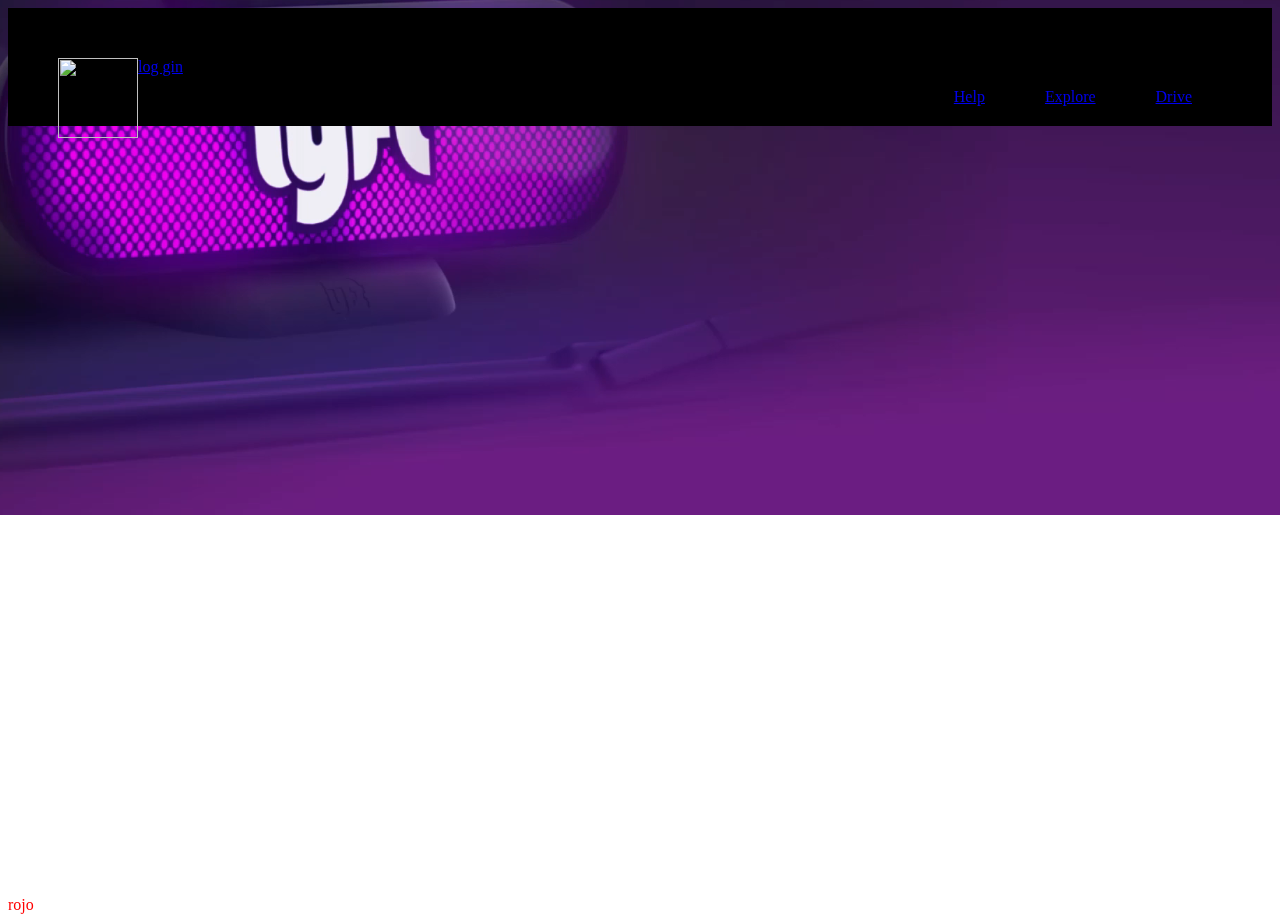
==== index.html @ 1ec9911f "fondo de video listo solo menu  falta mejorar" ====
<!DOCTYPE html>
<html>
<head>
	<title></title>
	<link rel="stylesheet" href="assets/css/main.css">
</head>
<body>
		<header >
		        
                <div  class="caja">
                <img src="Assets/img/logo-white.png"   height="300px" lt="" id="logo-blanco">
					  <a href="Drive" class="opcion" >Drive</a>
					  <a href="Explore" class="opcion">Explore</a>
					  <a href="Help" class="opcion">Help</a>
					  <a href="login">log gin</a>
		         </div>
		</header>
        <!--  <div>
            <img src="assets/img/hero-video.mp4" alt="">
        </div> -->
          <video id="mivideo">
			  <source src="assets/img/hero-video.mp4" type="video/ogg"></source>
		  </video>
		  <div id="gradiente">
		  	<div>rojo</div>
		  </div>


	<!-- <nav>
		
	</nav> -->

	<!-- informacion DEBO PONER -->
	<footer></footer>
</body>
</html>
---- assets/css/main.css ----
#logo-blanco{
     
	float: left;
	width: 80px;
	height: 80px;
	bottom: 30px;
}
.caja{
	background-color: black;
	padding: 50px;
}
.opcion{
  float: right;
  padding: 30px;
}
video { 
 
  width: 1341px; /*importante*/
  height: auto;
  
  height: auto;
 
  position: relative;    
  top: 50;
  left: 50%;
  transform: translateX(-50%) translateY(-50%); 
  background-size: cover;
  z-index: -100; 
}
div #gradiente {
	background-color: red;
}
div{
	color: red;
}
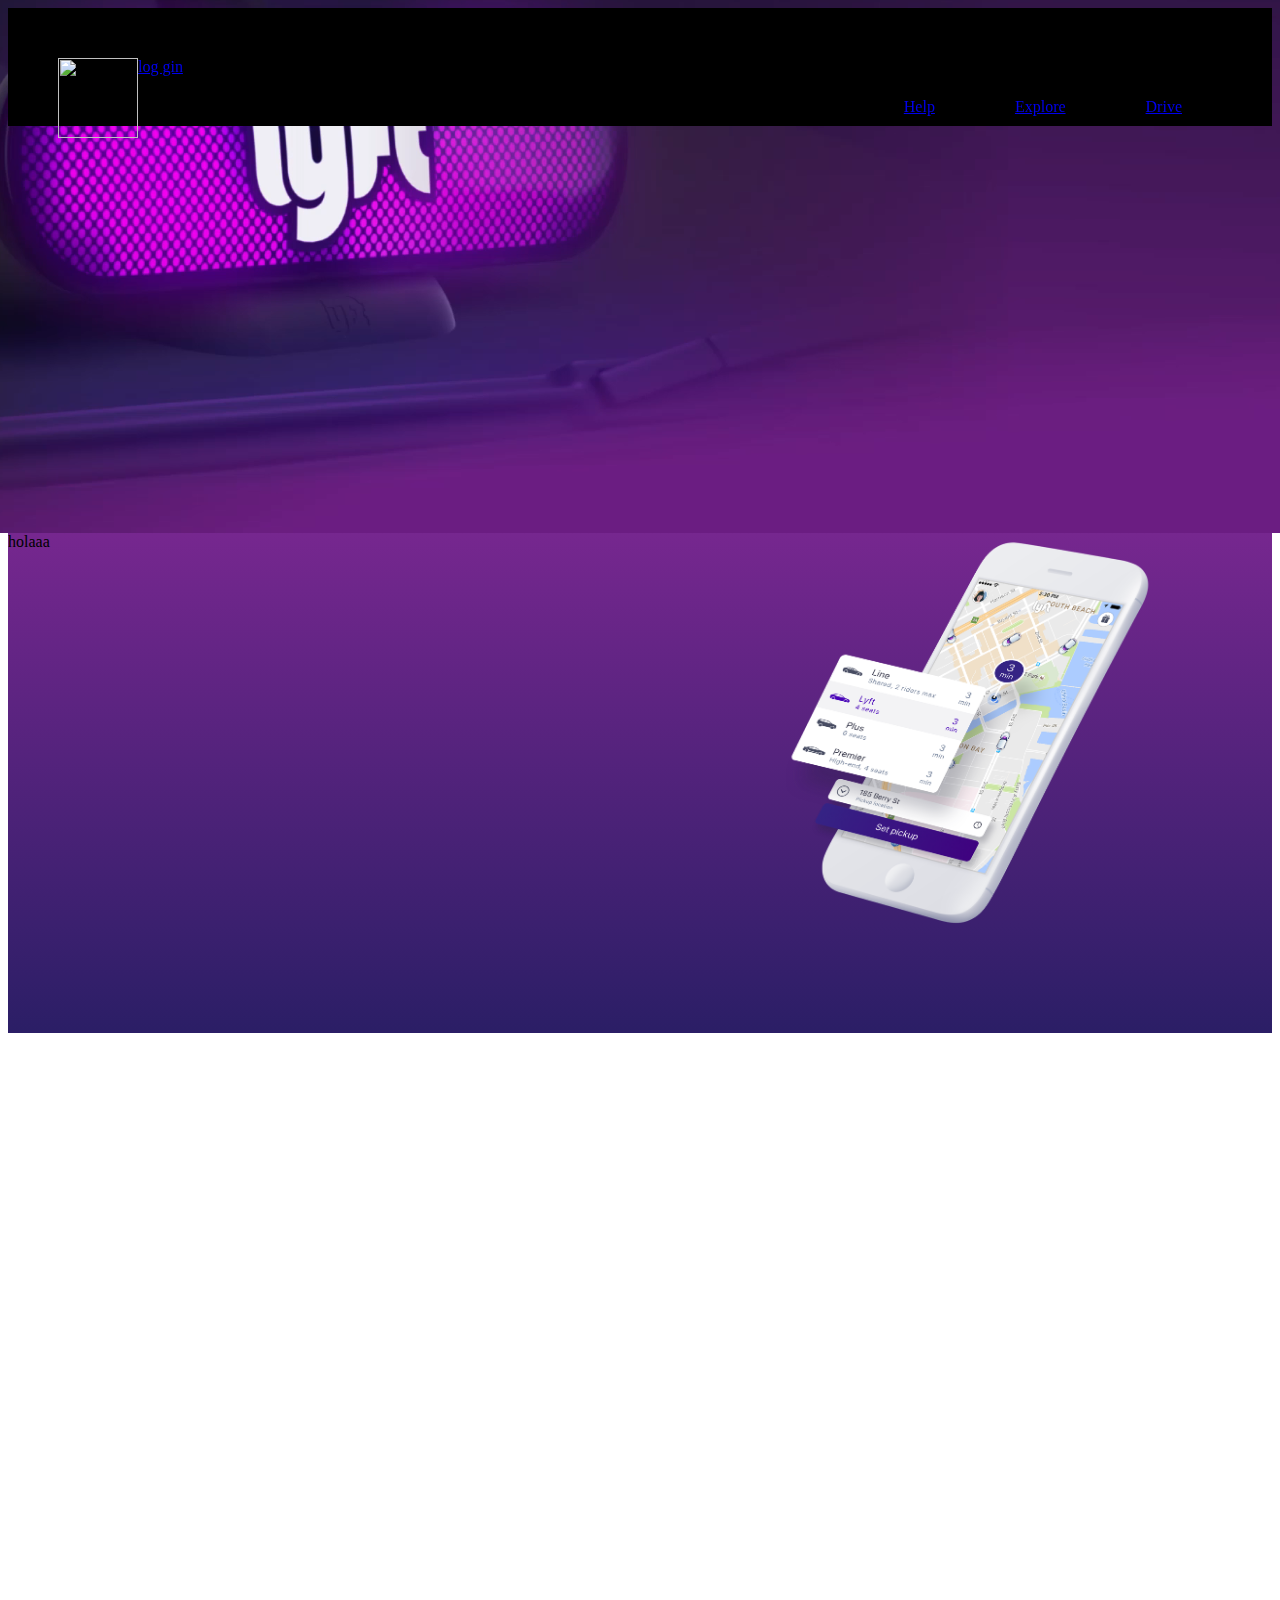
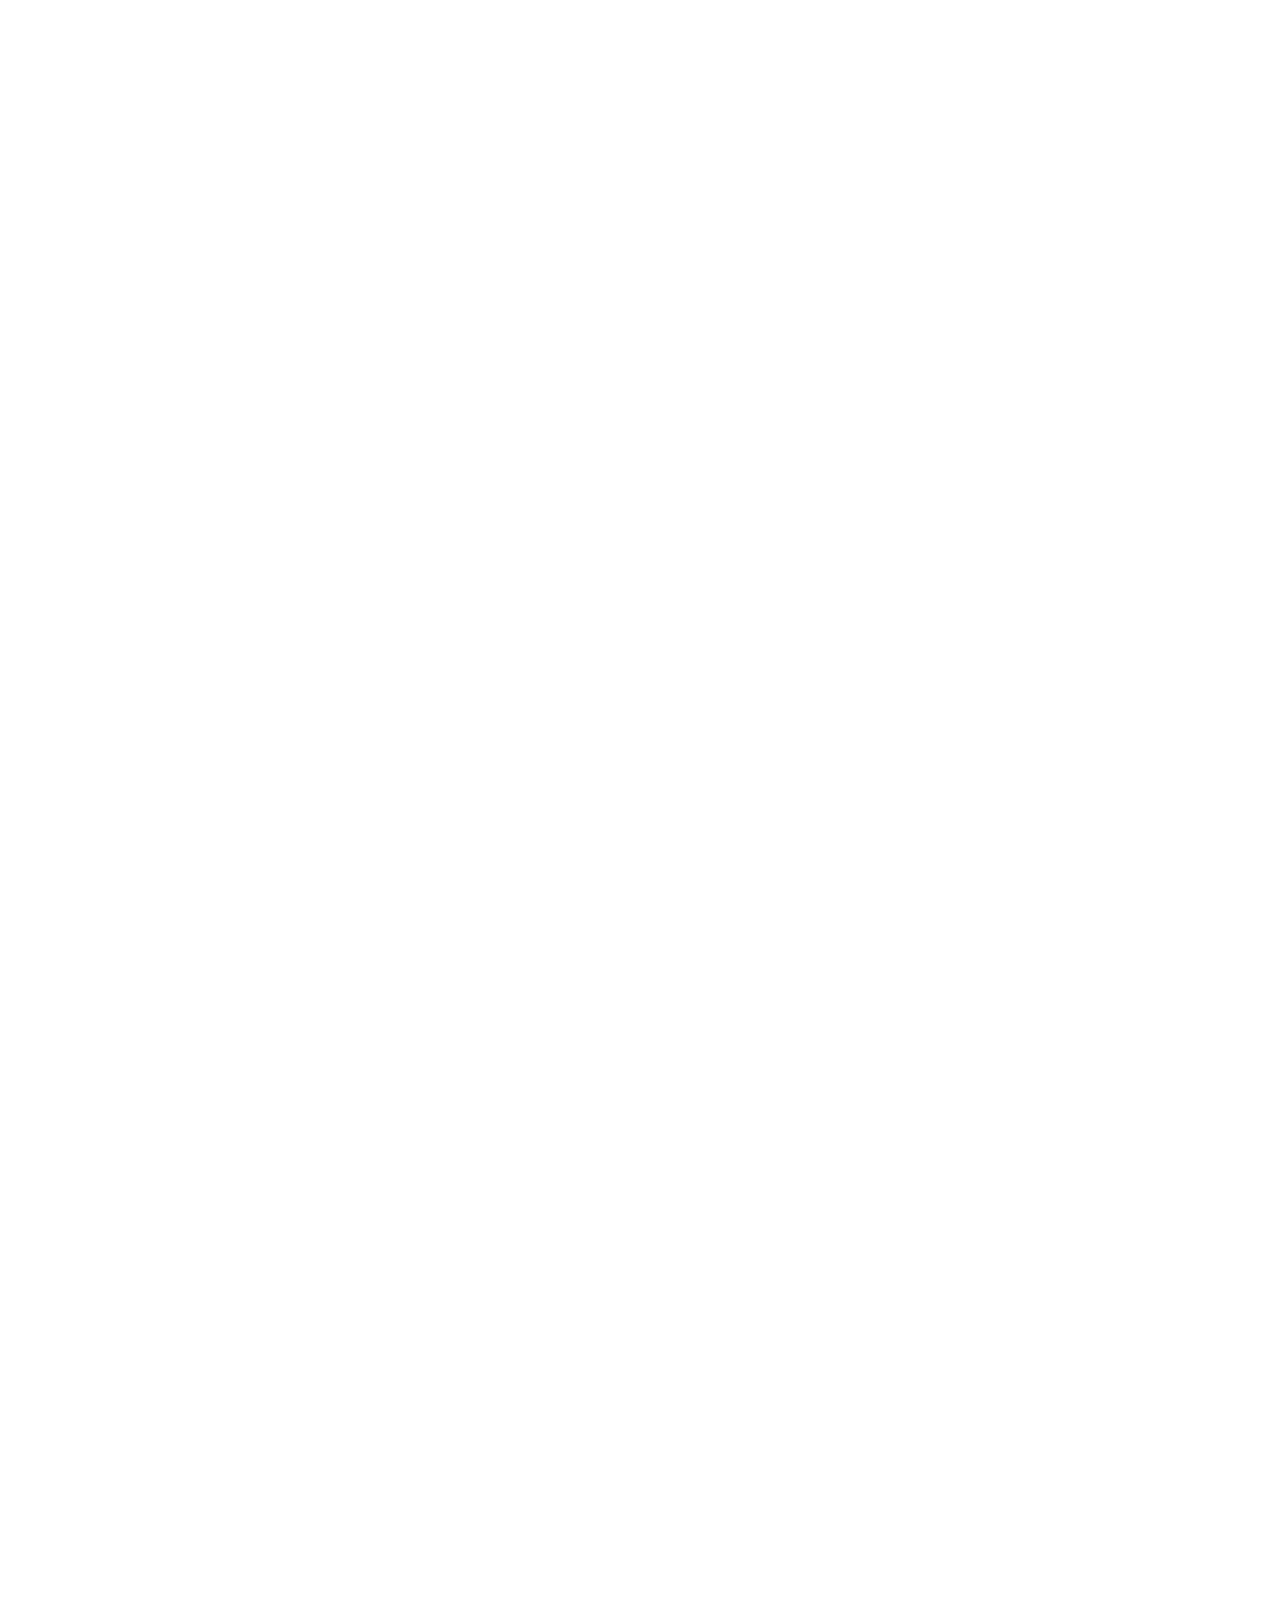
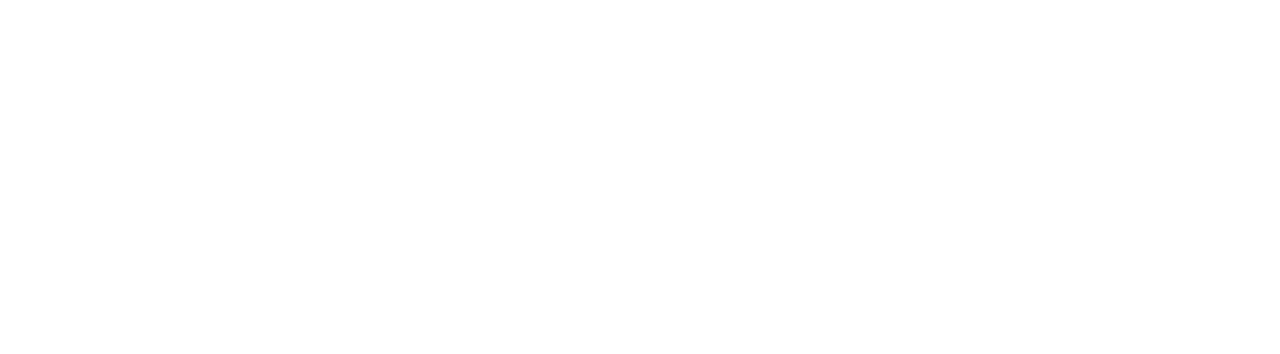
==== commit 079e7de4: "insersion de videos y gradientes e imagen" ====
--- a/index.html
+++ b/index.html
@@ -7,23 +7,31 @@
 <body>
 		<header >
 		        
-                <div  class="caja">
+                <nav  class="caja">
                 <img src="Assets/img/logo-white.png"   height="300px" lt="" id="logo-blanco">
 					  <a href="Drive" class="opcion" >Drive</a>
 					  <a href="Explore" class="opcion">Explore</a>
 					  <a href="Help" class="opcion">Help</a>
 					  <a href="login">log gin</a>
-		         </div>
+		         </nav>
 		</header>
-        <!--  <div>
-            <img src="assets/img/hero-video.mp4" alt="">
-        </div> -->
           <video id="mivideo">
-			  <source src="assets/img/hero-video.mp4" type="video/ogg"></source>
-		  </video>
-		  <div id="gradiente">
-		  	<div>rojo</div>
+          			  <source src="assets/img/hero-video.mp4" type="video/ogg"></source>
+          		  </video> 
+		  <div id="gradiente">holaaa
+		  	<img src="assets/img/phone.png"  class="telefono" alt="">
 		  </div>
+          <span>
+          
+		 <div style="position:relative;height:0;padding-bottom:56.21%;display: block;"><iframe src="https://www.youtube.com/embed/fLSmUWOYpKw?ecver=2" style="position:absolute;width:60%;height:60%;right: 0" width="641" height="360" frameborder="0" allowfullscreen></iframe></div>
+          
+          
+
+          <div style="position:relative;height:0;padding-bottom:56.21%"><iframe src="https://www.youtube.com/embed/v8nyGzOLsdw?ecver=2" style="position:absolute;width:60%;height:60%;left:0" width="641" height="360" frameborder="0" allowfullscreen></iframe></div>
+
+          <div style="position:relative;height:0;padding-bottom:56.21%"><iframe src="https://www.youtube.com/embed/xj2VWLV0xCU?ecver=2" style="position:absolute;width:60%;height:60%;right: 0" width="641" height="360" frameborder="0" allowfullscreen></iframe></div>
+</span>
+
 
 
 	<!-- <nav>
@@ -31,6 +39,8 @@
 	</nav> -->
 
 	<!-- informacion DEBO PONER -->
-	<footer></footer>
+	<footer>
+		
+	</footer>
 </body>
 </html>--- a/assets/css/main.css
+++ b/assets/css/main.css
@@ -8,14 +8,17 @@
 .caja{
 	background-color: black;
 	padding: 50px;
+
 }
 .opcion{
   float: right;
   padding: 30px;
+  margin:10px;
+  bottom: 50px;
 }
 video { 
  
-  width: 1341px; /*importante*/
+  width: 1341px; importante
   height: auto;
   
   height: auto;
@@ -26,10 +29,30 @@
   transform: translateX(-50%) translateY(-50%); 
   background-size: cover;
   z-index: -100; 
+} 
+#gradiente {
+    position: relative;
+   top: -381px;
+    height: 500px;
+    width: 100%;
+    background: purple; 
+    background: -webkit-linear-gradient( #76278f,#2B1E66); 
+    background: -o-linear-gradient( #76278f,#2B1E66);
+    background: -moz-linear-gradient( #76278f,#2B1E66); 
+    background: linear-gradient( #76278f,#2B1E66); 
+  }
+.telefono{
+  float: right;
+    width: 400px;
+    height: 400px;
+    padding-right: 100px;
 }
-div #gradiente {
-	background-color: red;
+/* #video1{
+  float: right;
+  
 }
-div{
-	color: red;
-} + */
+ span{
+    text-align: center;
+    bottom: 50%;
+ }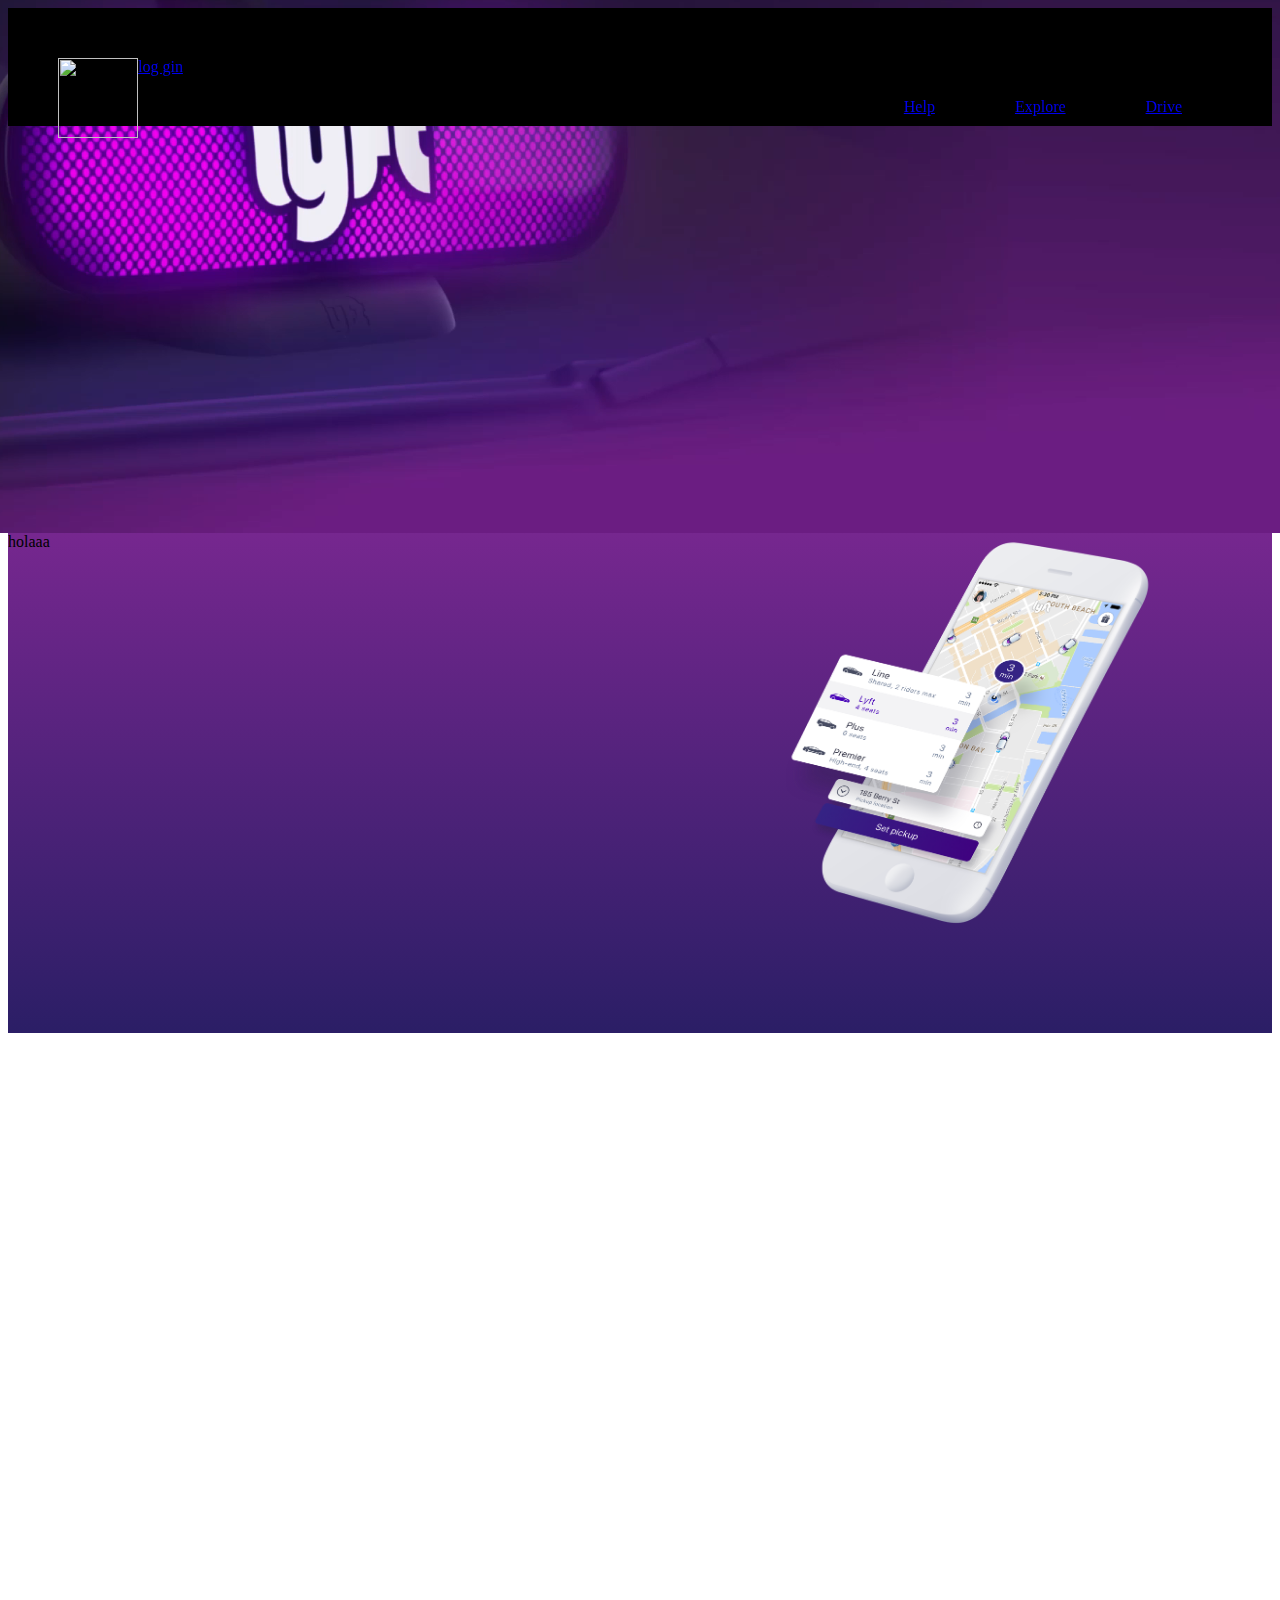
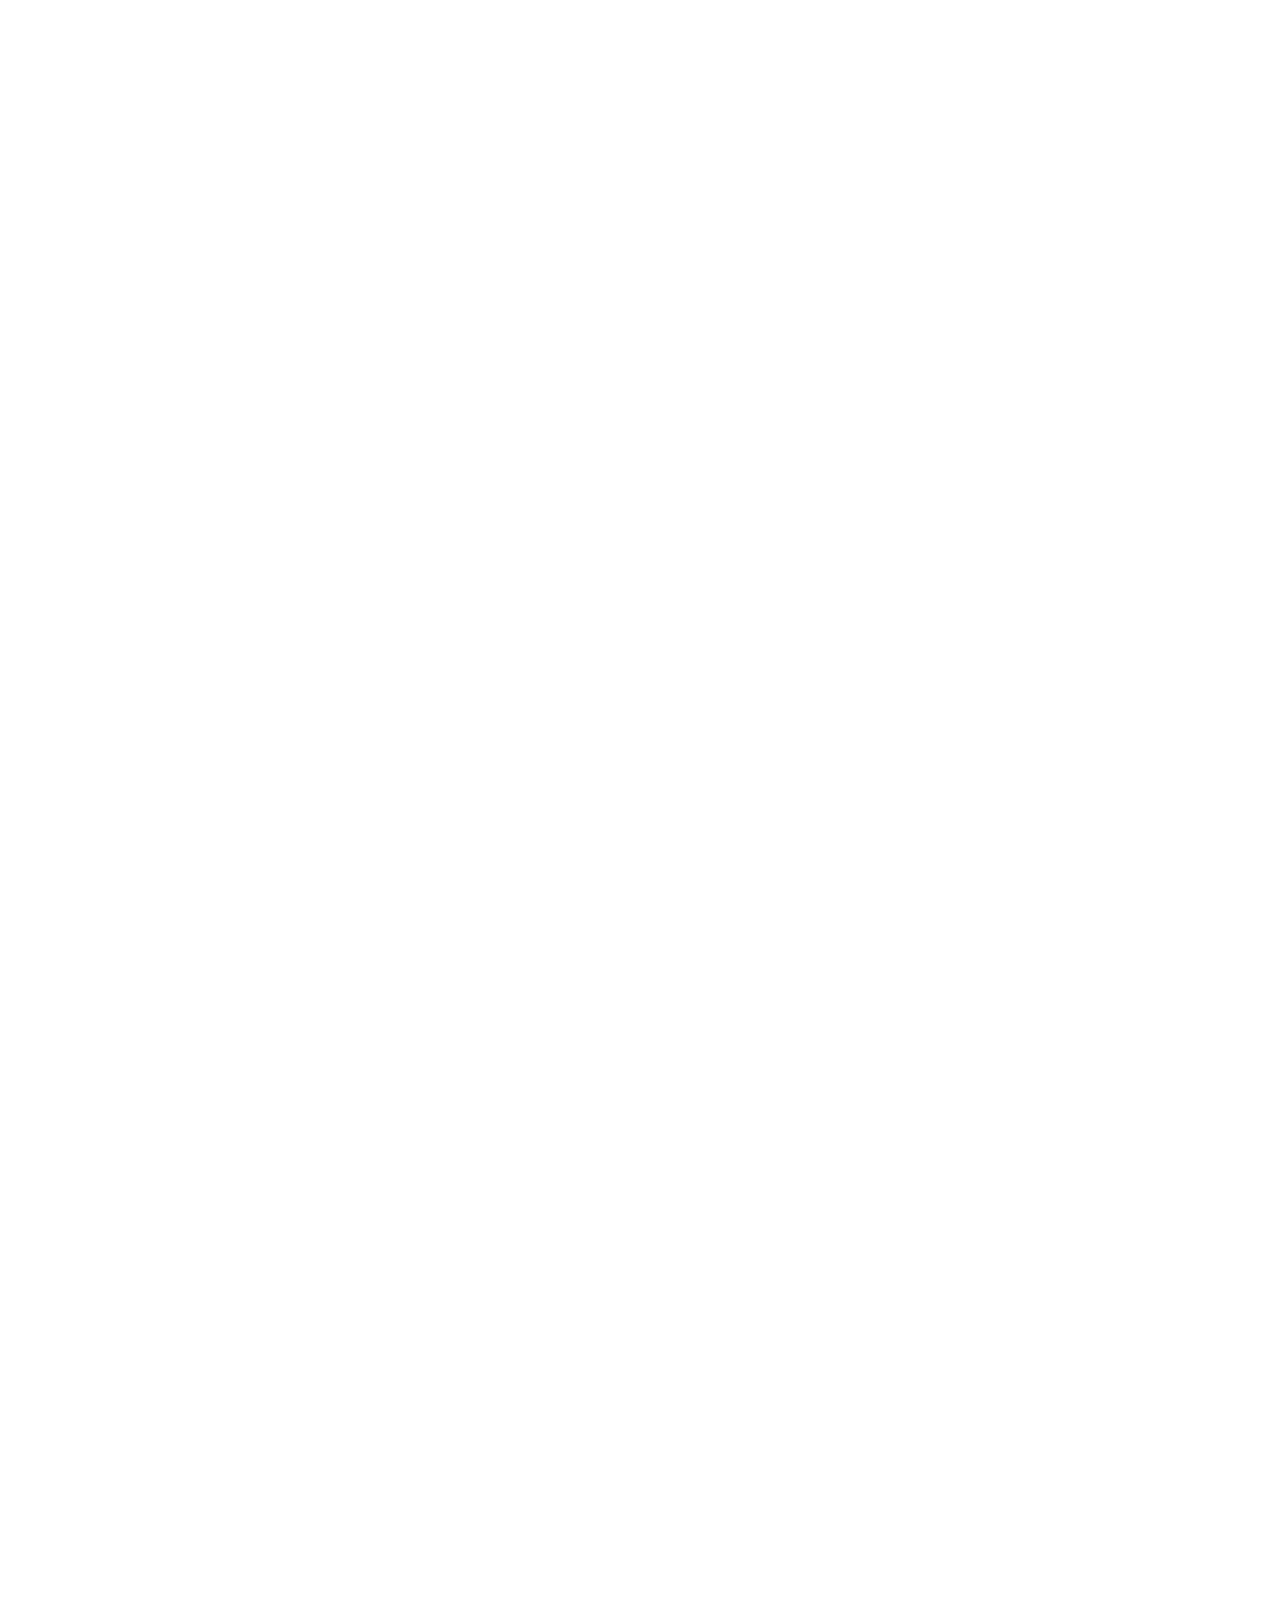
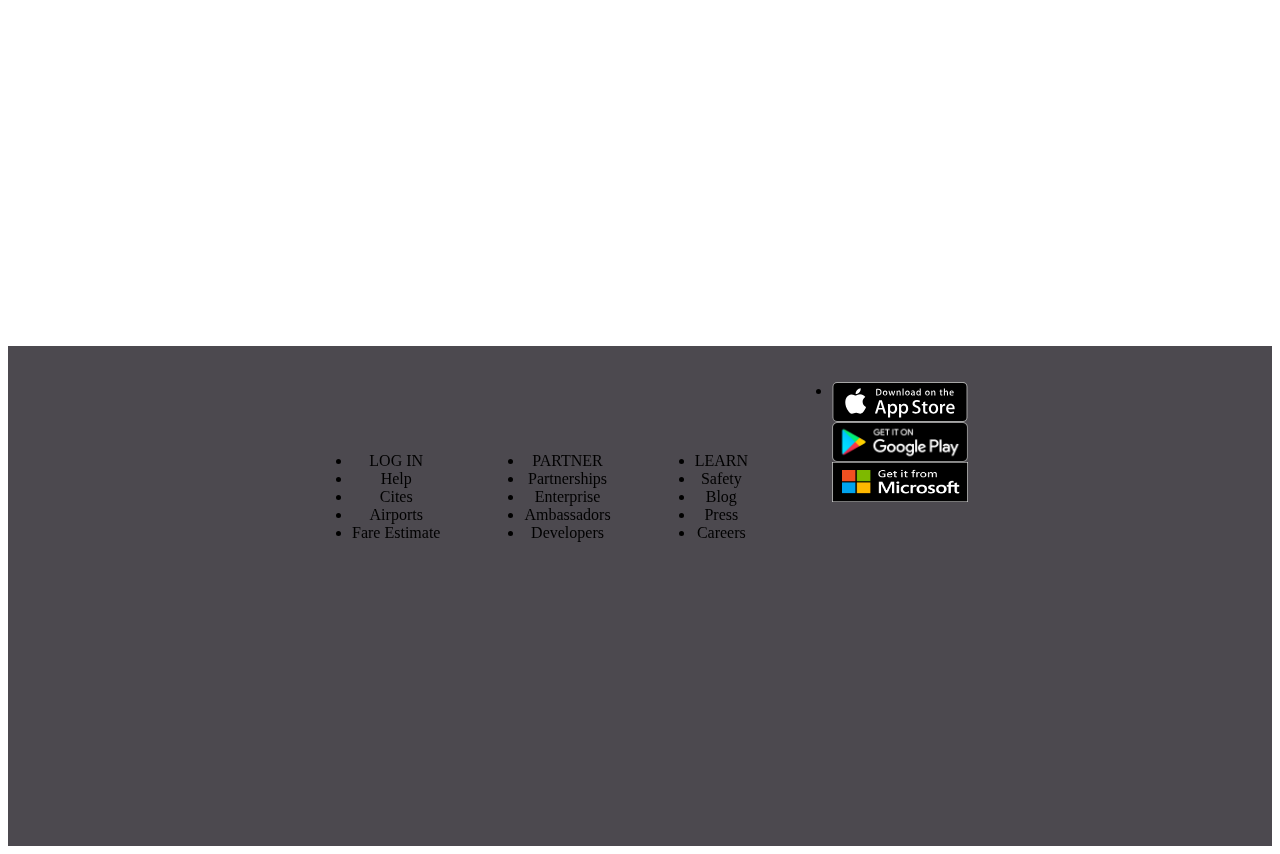
==== commit bb5d3871: "pie de pagina y fonts" ====
--- a/index.html
+++ b/index.html
@@ -3,6 +3,7 @@
 <head>
 	<title></title>
 	<link rel="stylesheet" href="assets/css/main.css">
+	<link rel="stylesheet" href="assets/font/style.css">
 </head>
 <body>
 		<header >
@@ -32,14 +33,44 @@
           <div style="position:relative;height:0;padding-bottom:56.21%"><iframe src="https://www.youtube.com/embed/xj2VWLV0xCU?ecver=2" style="position:absolute;width:60%;height:60%;right: 0" width="641" height="360" frameborder="0" allowfullscreen></iframe></div>
 </span>
 
+	<footer id="pie">
+	  <div class="lista">
+	  	<ul>
+	  	  <li>LOG IN</li>
+	  	  <li>Help</li>
+	  	  <li>Cites</li>
+	  	  <li>Airports</li>
+	  	  <li>Fare Estimate</li>	  		
+	  	</ul>
+	  </div>
+	  <div class="lista">
+	  	<ul>
+	  	  <li>PARTNER</li>
+	  	  <li>Partnerships</li>
+	  	  <li>Enterprise</li>
+	  	  <li>Ambassadors</li>
+	  	  <li>Developers</li>	  		
+	  	</ul>
+	  </div>
+	  <div class="lista">
+	  	<ul>
+	  	  <li>LEARN</li>
+	  	  <li>Safety</li>
+	  	  <li>Blog</li>
+	  	  <li>Press</li>
+	  	  <li>Careers</li>	  		
+	  	</ul>
+	  </div>
+	  <div class="lista">
+	  <ul><li>
+	  	    <img src="assets/img/apple-store.svg" id="figura1">
+	  	  	<img src="assets/img/google-play.png"  id="figura1" alt="">
+	  	  
+	  	  	<img src="assets/img/microsoft.png"  id="figura1" alt="">
+	  	  	</li>
+	  	  </ul>
+	  </div>
 
-
-	<!-- <nav>
-		
-	</nav> -->
-
-	<!-- informacion DEBO PONER -->
-	<footer>
 		
 	</footer>
 </body>
--- a/assets/css/main.css
+++ b/assets/css/main.css
@@ -55,4 +55,23 @@
  span{
     text-align: center;
     bottom: 50%;
+ }
+ #pie{
+  background: #4C494F;
+  height: 500px;
+  text-align: center;
+
+ }
+ #figura1{
+  width: 136px;
+  height:40px;
+  display: block;
+  right:0px;
+ }
+ .lista{
+  display: inline-block;
+  padding: 20px;
+ }
+ li{
+  top: 50px;
  }--- a/assets/font/style.css
+++ b/assets/font/style.css
@@ -0,0 +1,44 @@
+@font-face {
+  font-family: 'icomoon';
+  src:  url('fonts/icomoon.eot?26nk53');
+  src:  url('fonts/icomoon.eot?26nk53#iefix') format('embedded-opentype'),
+    url('fonts/icomoon.ttf?26nk53') format('truetype'),
+    url('fonts/icomoon.woff?26nk53') format('woff'),
+    url('fonts/icomoon.svg?26nk53#icomoon') format('svg');
+  font-weight: normal;
+  font-style: normal;
+}
+
+[class^="icon-"], [class*=" icon-"] {
+  /* use !important to prevent issues with browser extensions that change fonts */
+  font-family: 'icomoon' !important;
+  speak: none;
+  font-style: normal;
+  font-weight: normal;
+  font-variant: normal;
+  text-transform: none;
+  line-height: 1;
+
+  /* Better Font Rendering =========== */
+  -webkit-font-smoothing: antialiased;
+  -moz-osx-font-smoothing: grayscale;
+}
+
+.icon-play3:before {
+  content: "\ea1c";
+}
+.icon-share2:before {
+  content: "\ea82";
+}
+.icon-facebook:before {
+  content: "\ea90";
+}
+.icon-instagram:before {
+  content: "\ea92";
+}
+.icon-twitter:before {
+  content: "\ea96";
+}
+.icon-youtube:before {
+  content: "\ea9d";
+}
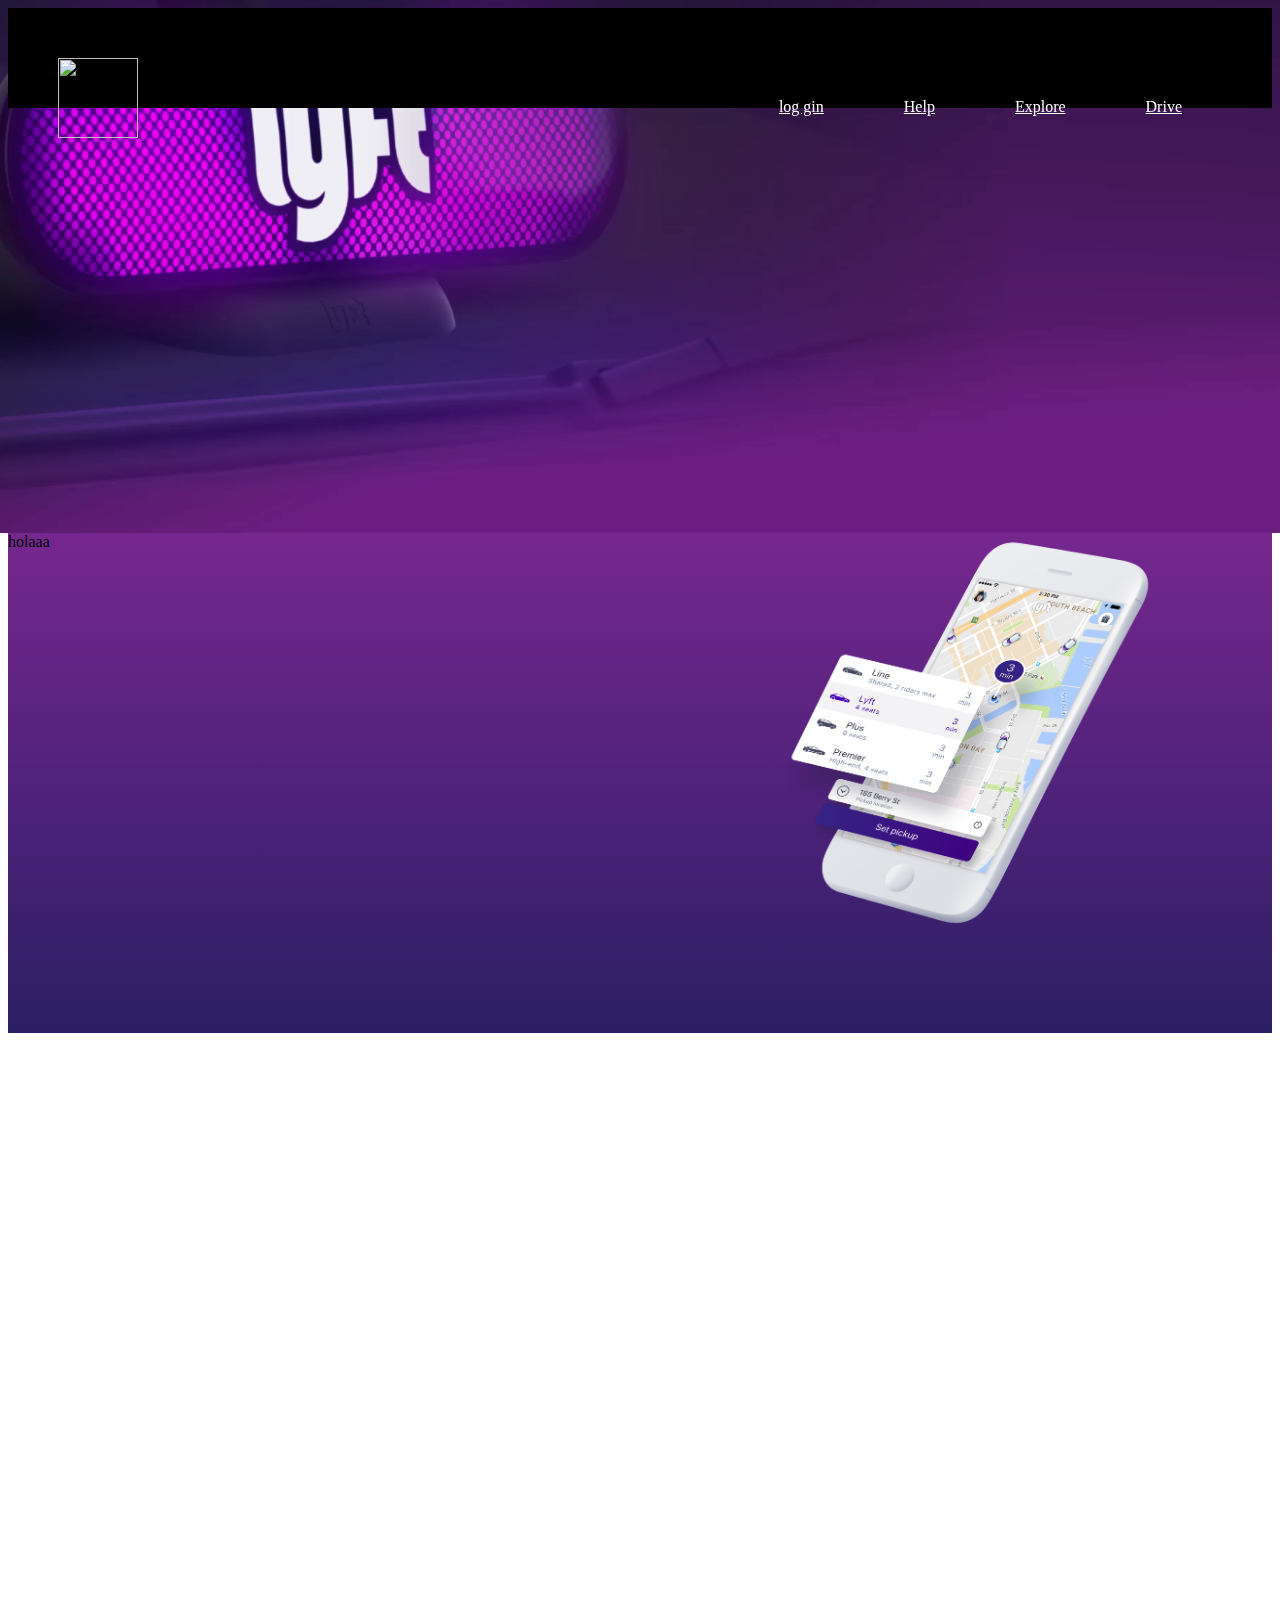
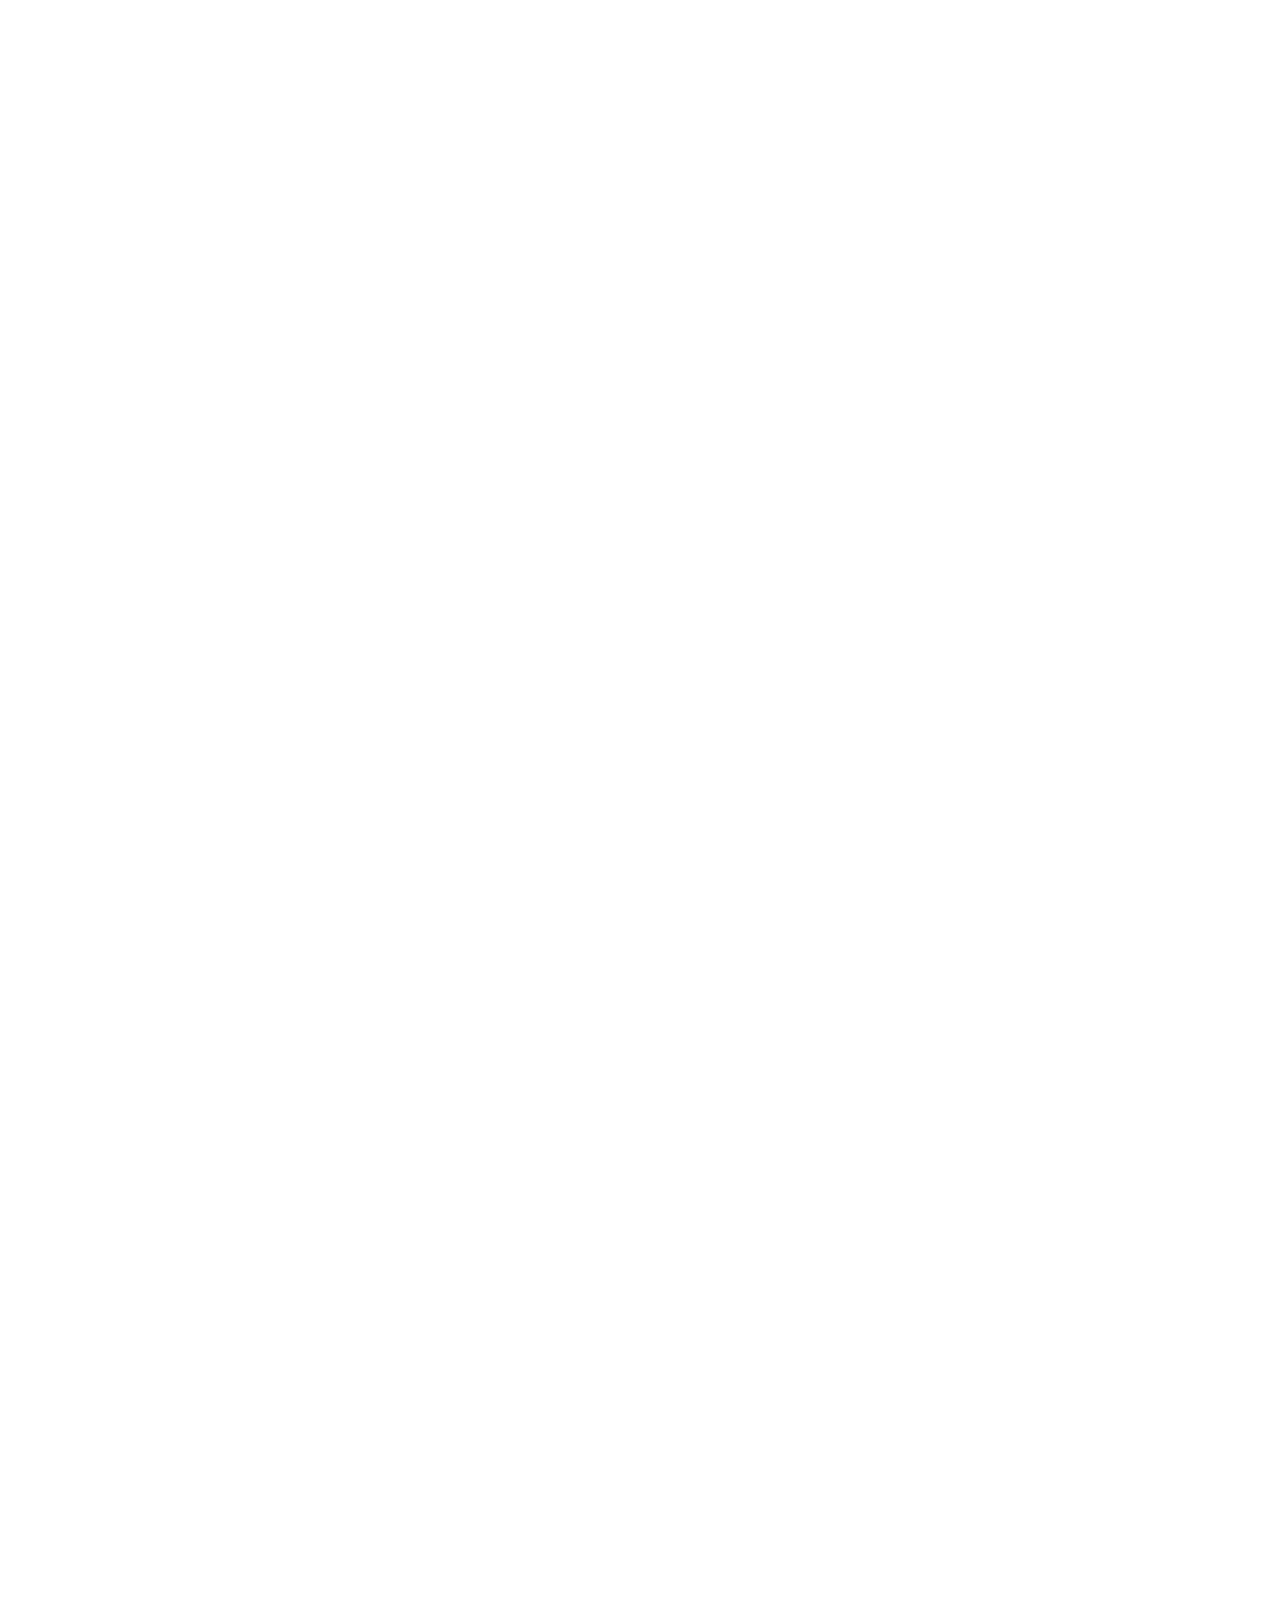
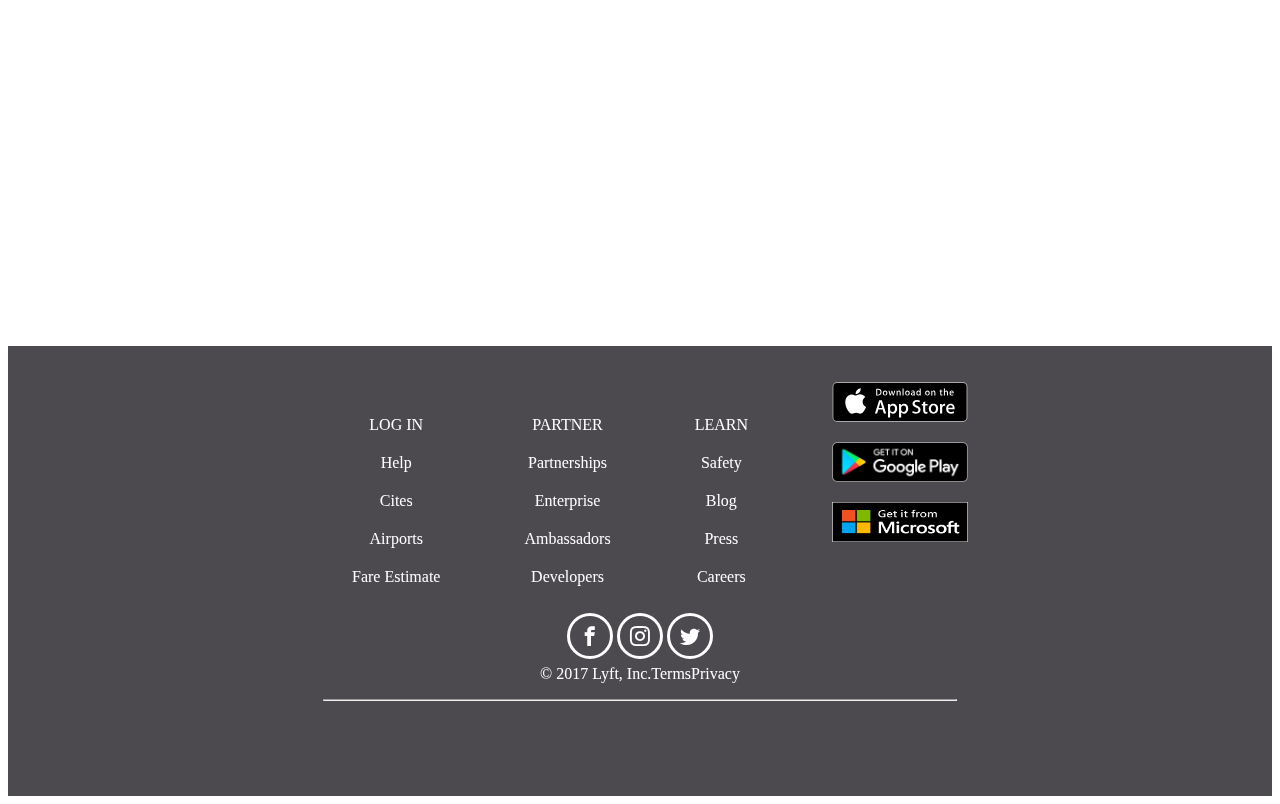
==== commit e71212a2: "pie de pagina o footer casi terminado" ====
--- a/index.html
+++ b/index.html
@@ -10,10 +10,11 @@
 		        
                 <nav  class="caja">
                 <img src="Assets/img/logo-white.png"   height="300px" lt="" id="logo-blanco">
+
 					  <a href="Drive" class="opcion" >Drive</a>
 					  <a href="Explore" class="opcion">Explore</a>
 					  <a href="Help" class="opcion">Help</a>
-					  <a href="login">log gin</a>
+					  <a href="login" class="opcion">log gin</a>
 		         </nav>
 		</header>
           <video id="mivideo">
@@ -70,8 +71,15 @@
 	  	  	</li>
 	  	  </ul>
 	  </div>
-
-		
+	  <div>
+	  	<span class="icon-facebook" id="icono"></span>
+	  	<span class="icon-instagram" id="icono"></span>
+	  	<span class="icon-twitter" id="icono"></span>
+	  </div>
+      <div>
+      	<p> © 2017 Lyft, Inc.TermsPrivacy</p>
+      </div>
+		<hr>
 	</footer>
 </body>
 </html>--- a/assets/css/main.css
+++ b/assets/css/main.css
@@ -11,10 +11,13 @@
 
 }
 .opcion{
+  color: white;
   float: right;
   padding: 30px;
   margin:10px;
   bottom: 50px;
+
+  margin-bottom: none;
 }
 video { 
  
@@ -58,7 +61,7 @@
  }
  #pie{
   background: #4C494F;
-  height: 500px;
+  height: 450px;
   text-align: center;
 
  }
@@ -67,11 +70,41 @@
   height:40px;
   display: block;
   right:0px;
+  
+  text-align: center;
+  margin-bottom: 20px;
  }
  .lista{
   display: inline-block;
   padding: 20px;
+
  }
- li{
-  top: 50px;
- }+ 
+ li {
+list-style-type: none;
+margin-bottom: 20px;
+color: white;
+}
+#icono{
+  text-align: center;
+  
+  color: white;
+  /* white-space: 20px; */
+  border-radius:50px; 
+  border-style:solid;
+  
+  font-size: 20px;
+  padding: 10px;
+  line-height: 20px;
+}
+hr{
+  width: 50%;
+}
+p{
+  color: white;
+}
+
+
+
+
+
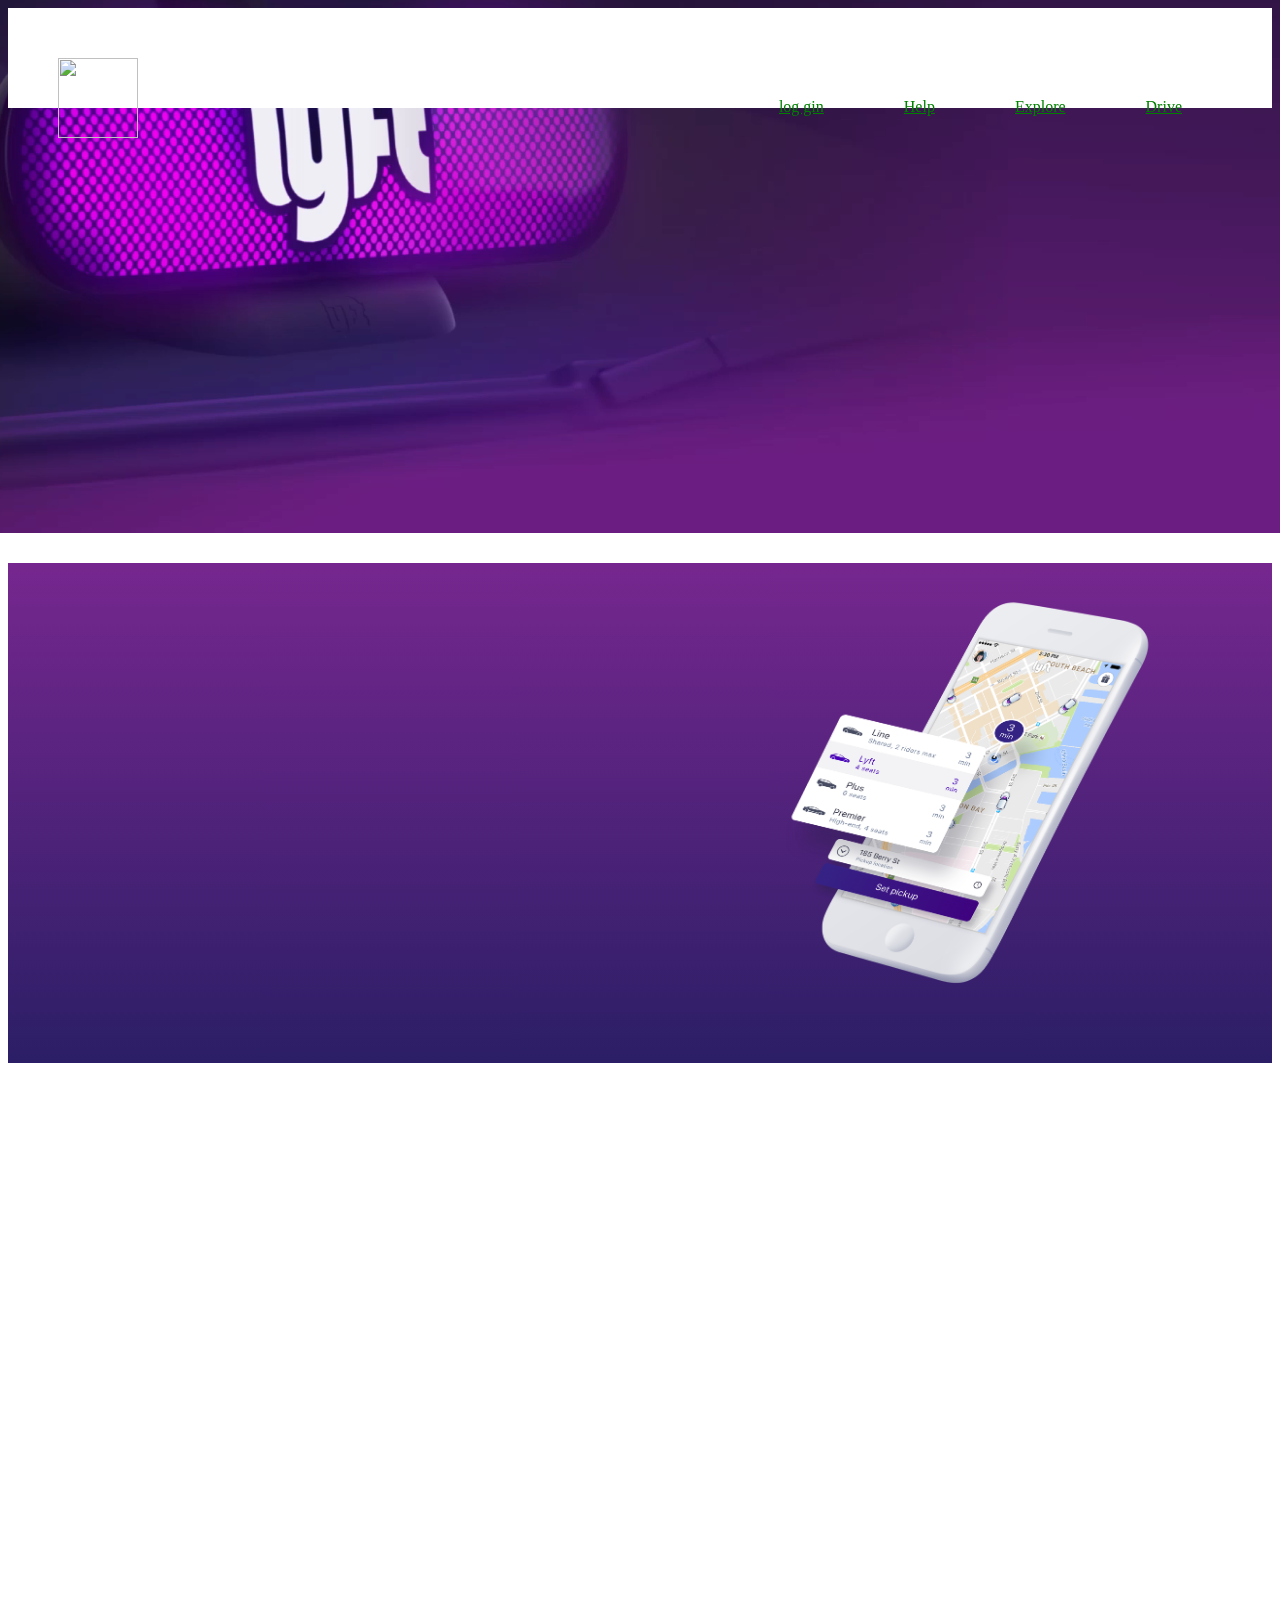
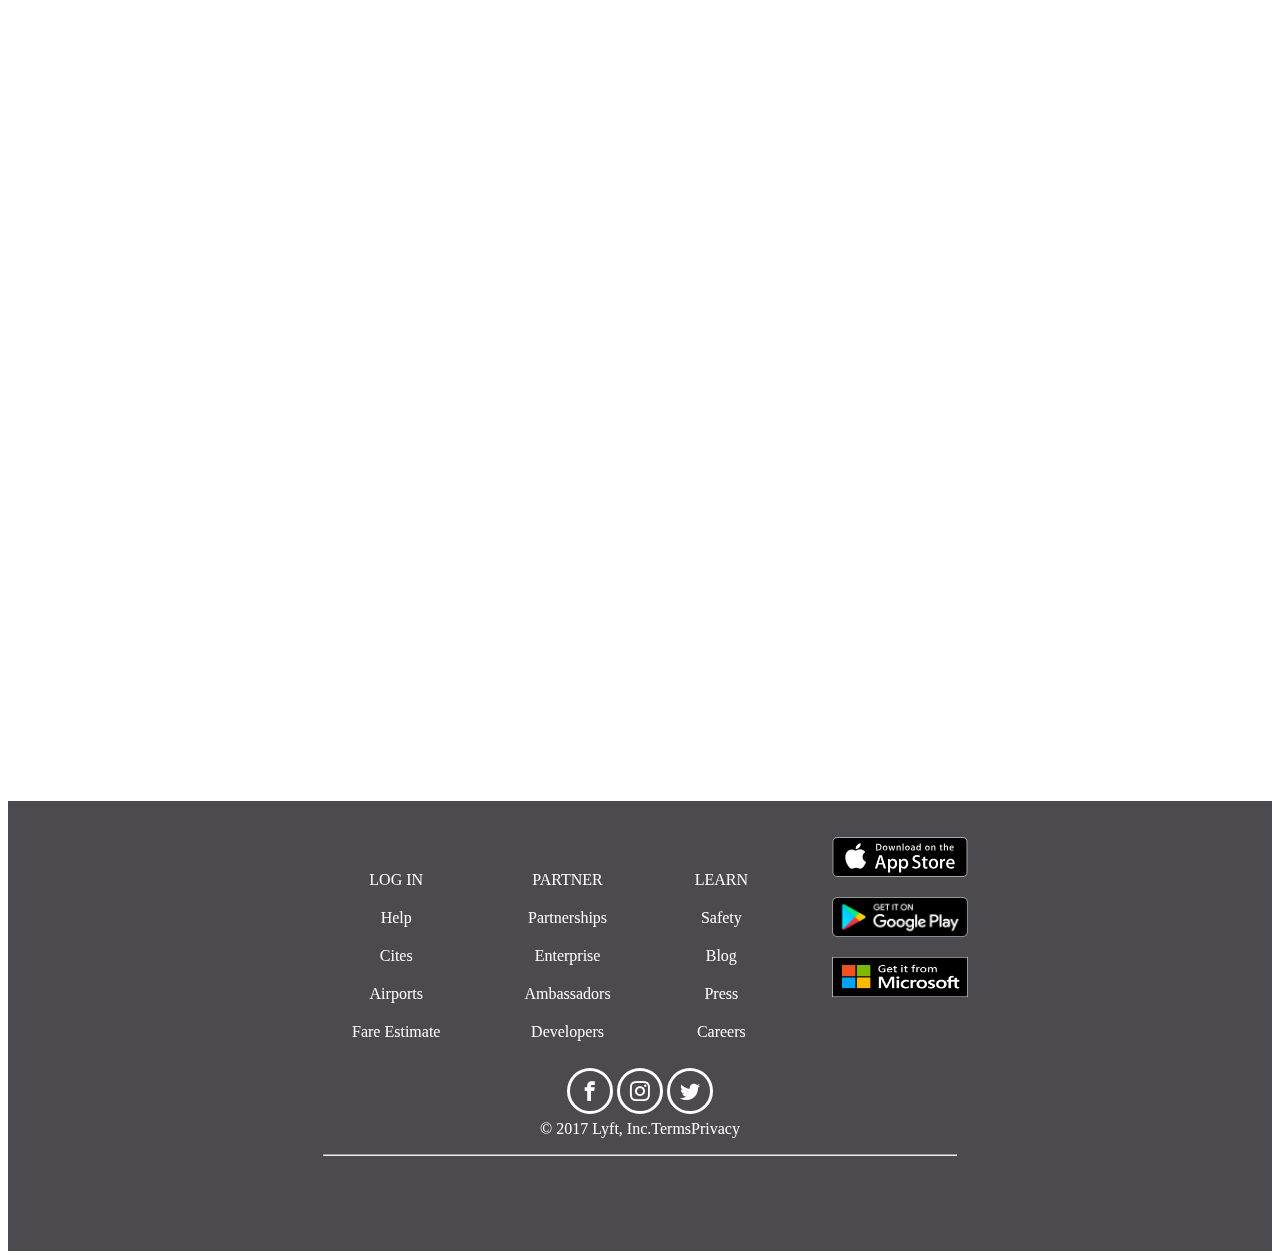
==== commit 478ede32: "mejoran la pagina" ====
--- a/index.html
+++ b/index.html
@@ -19,20 +19,42 @@
 		</header>
           <video id="mivideo">
           			  <source src="assets/img/hero-video.mp4" type="video/ogg"></source>
+          			  <fieldset  class="formulario">
+          			  	<form action="">
+          			  		<input type="text" placeholder="numero de celular">
+          			  		<input type="text" placeholder="name">
+          			  		<input type="text" placeholder="email">
+          			  		<input type="text" placeholder="city">
+
+          			  	</form>
+          			  </fieldset>
           		  </video> 
-		  <div id="gradiente">holaaa
+		  <div id="gradiente">
+		  <div class="contenido-telefono">
+		  	<!-- <h4>A RIDE IN MINUTES</h4>
+		  	<p>
+		  		Request a ride and you’ll be on your way in minutes.<br>Request. Ride. Repeat.
+		  	</p>
+		  	
+		  	<h4>SERIOUS ABOUT SAFETY</h4>
+		  	<p>From knowing the color of your driver’s car to our 24/7 <br>Trust & Safety Team, we got you.</p>
+		  	
+		  	<h4>HAPPY DRIVERS.</h4>
+		  	<h4>HAPPY RIDERS.</h4>
+		  	
+		  	<p>Ride with us and you’ll see why 9 out of 10 rides end with five<br> stars.</p> -->
+		  </div>
 		  	<img src="assets/img/phone.png"  class="telefono" alt="">
 		  </div>
-          <span>
-          
-		 <div style="position:relative;height:0;padding-bottom:56.21%;display: block;"><iframe src="https://www.youtube.com/embed/fLSmUWOYpKw?ecver=2" style="position:absolute;width:60%;height:60%;right: 0" width="641" height="360" frameborder="0" allowfullscreen></iframe></div>
-          
-          
-
-          <div style="position:relative;height:0;padding-bottom:56.21%"><iframe src="https://www.youtube.com/embed/v8nyGzOLsdw?ecver=2" style="position:absolute;width:60%;height:60%;left:0" width="641" height="360" frameborder="0" allowfullscreen></iframe></div>
-
-          <div style="position:relative;height:0;padding-bottom:56.21%"><iframe src="https://www.youtube.com/embed/xj2VWLV0xCU?ecver=2" style="position:absolute;width:60%;height:60%;right: 0" width="641" height="360" frameborder="0" allowfullscreen></iframe></div>
-</span>
+         <div>
+         	<iframe width="560" height="315" src="https://www.youtube.com/embed/fLSmUWOYpKw" frameborder="0" allowfullscreen></iframe>
+         </div>
+         <div>
+         	<iframe width="560" height="315" src="https://www.youtube.com/embed/v8nyGzOLsdw" frameborder="0" allowfullscreen></iframe>
+         </div>
+         <div>
+         	<iframe width="560" height="315" src="https://www.youtube.com/embed/xj2VWLV0xCU" frameborder="0" allowfullscreen></iframe>
+         </div>
 
 	<footer id="pie">
 	  <div class="lista">
--- a/assets/css/main.css
+++ b/assets/css/main.css
@@ -6,12 +6,12 @@
 	bottom: 30px;
 }
 .caja{
-	background-color: black;
+	background-color: white;
 	padding: 50px;
 
 }
 .opcion{
-  color: white;
+  color: green;
   float: right;
   padding: 30px;
   margin:10px;
@@ -49,12 +49,23 @@
     width: 400px;
     height: 400px;
     padding-right: 100px;
+    bottom: 900px;
 }
 /* #video1{
   float: right;
   
 }
  */
+ .formulario{
+   color: white;
+ }
+ .contenido-telefono, h4{
+  margin-top: 30px;
+  padding-top: 30px;
+  color: white;
+  padding-left: 30px;
+  right: 30px;
+ }
  span{
     text-align: center;
     bottom: 50%;
@@ -108,3 +119,4 @@
 
 
 
+
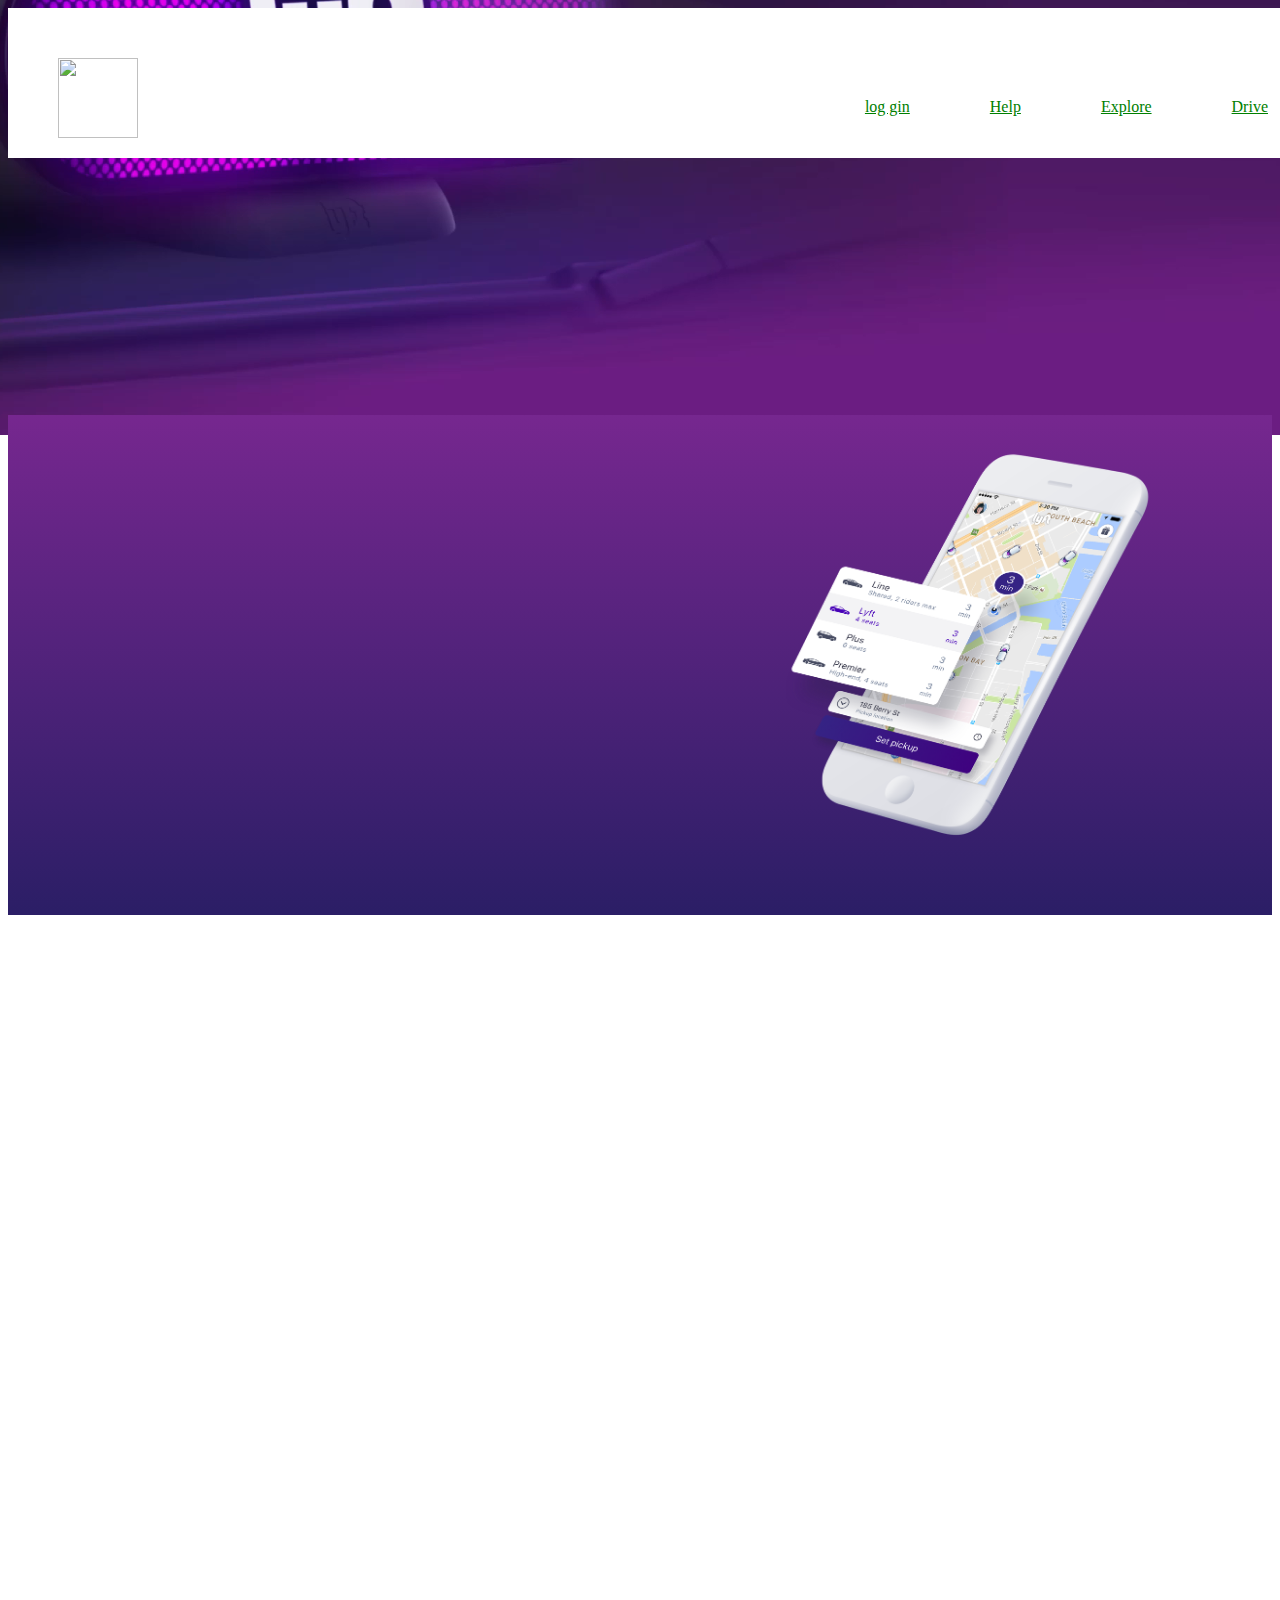
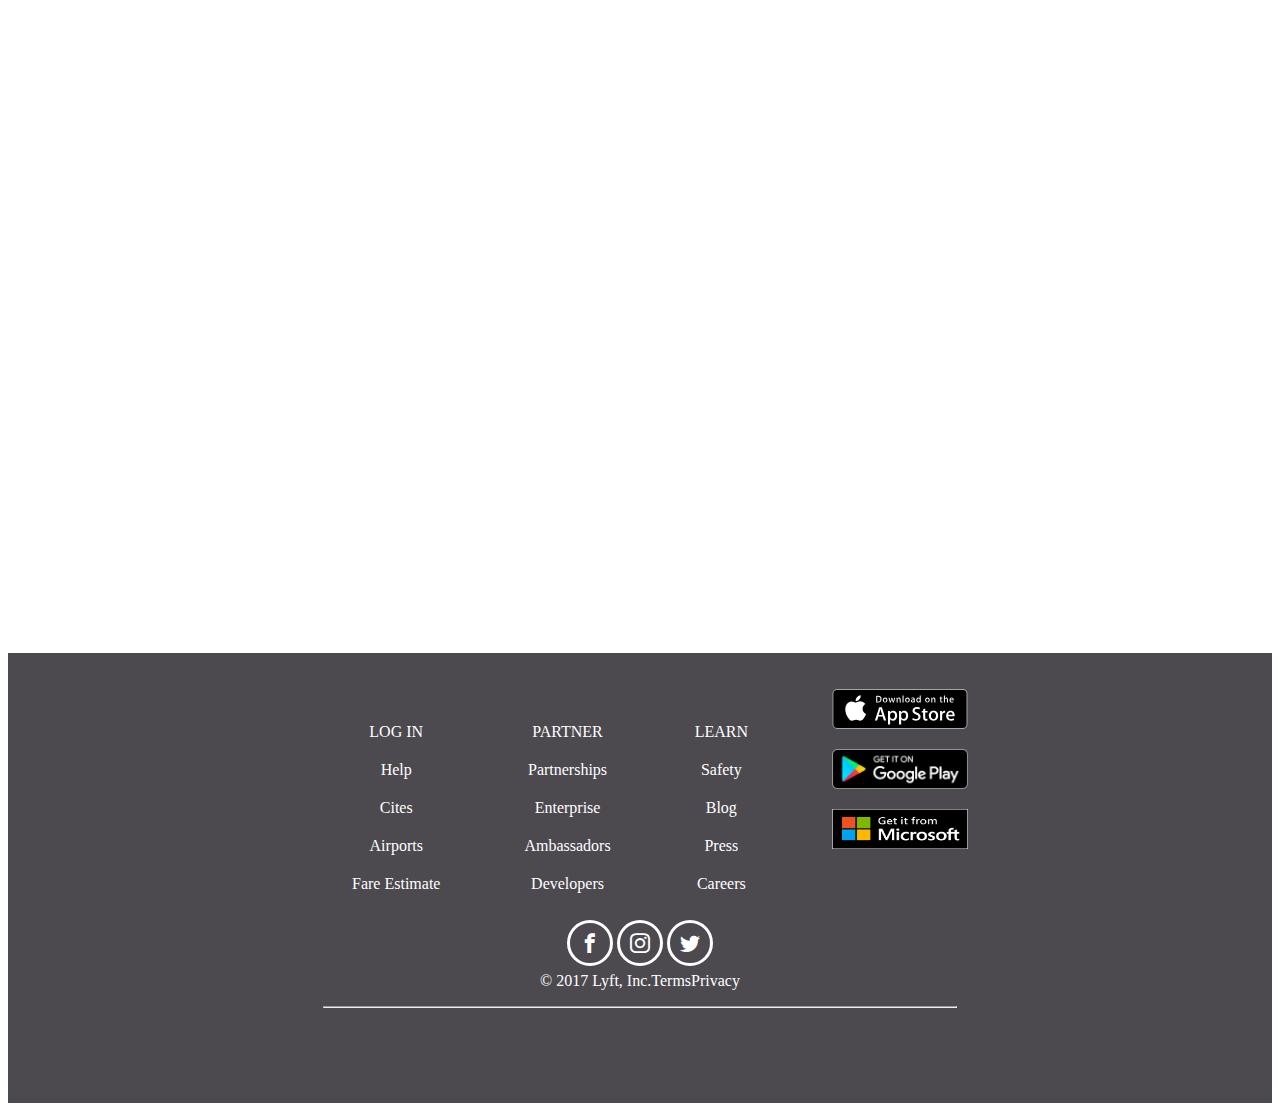
==== commit 5e7a5439: "mejorando la pagina 1" ====
--- a/index.html
+++ b/index.html
@@ -6,7 +6,7 @@
 	<link rel="stylesheet" href="assets/font/style.css">
 </head>
 <body>
-		<header >
+		<header class="header" >
 		        
                 <nav  class="caja">
                 <img src="Assets/img/logo-white.png"   height="300px" lt="" id="logo-blanco">
--- a/assets/css/main.css
+++ b/assets/css/main.css
@@ -6,9 +6,21 @@
 	bottom: 30px;
 }
 .caja{
-	background-color: white;
-	padding: 50px;
-
+	 background-color: white;
+  padding: 50px; 
+  position: fixed;
+  width: 1250px;
+  height: 50px;
+ /*  background-image: linear-gradient(180deg,rgba(51,52,71, .7), rgba(51,52,71,0));
+ background-position: 0 0;
+ background-color: hsl(0,0%,100%,0);
+ border-color: rgb(216,220,230,0);
+ transition: background-color .2s ease .2s,background-position .2s ease .2s;
+ } */}
+.header{
+  position: fixed;
+  width: 1200px;
+  height: 300px;
 }
 .opcion{
   color: green;
@@ -23,11 +35,8 @@
  
   width: 1341px; importante
   height: auto;
-  
-  height: auto;
- 
   position: relative;    
-  top: 50;
+  top: 50px;
   left: 50%;
   transform: translateX(-50%) translateY(-50%); 
   background-size: cover;
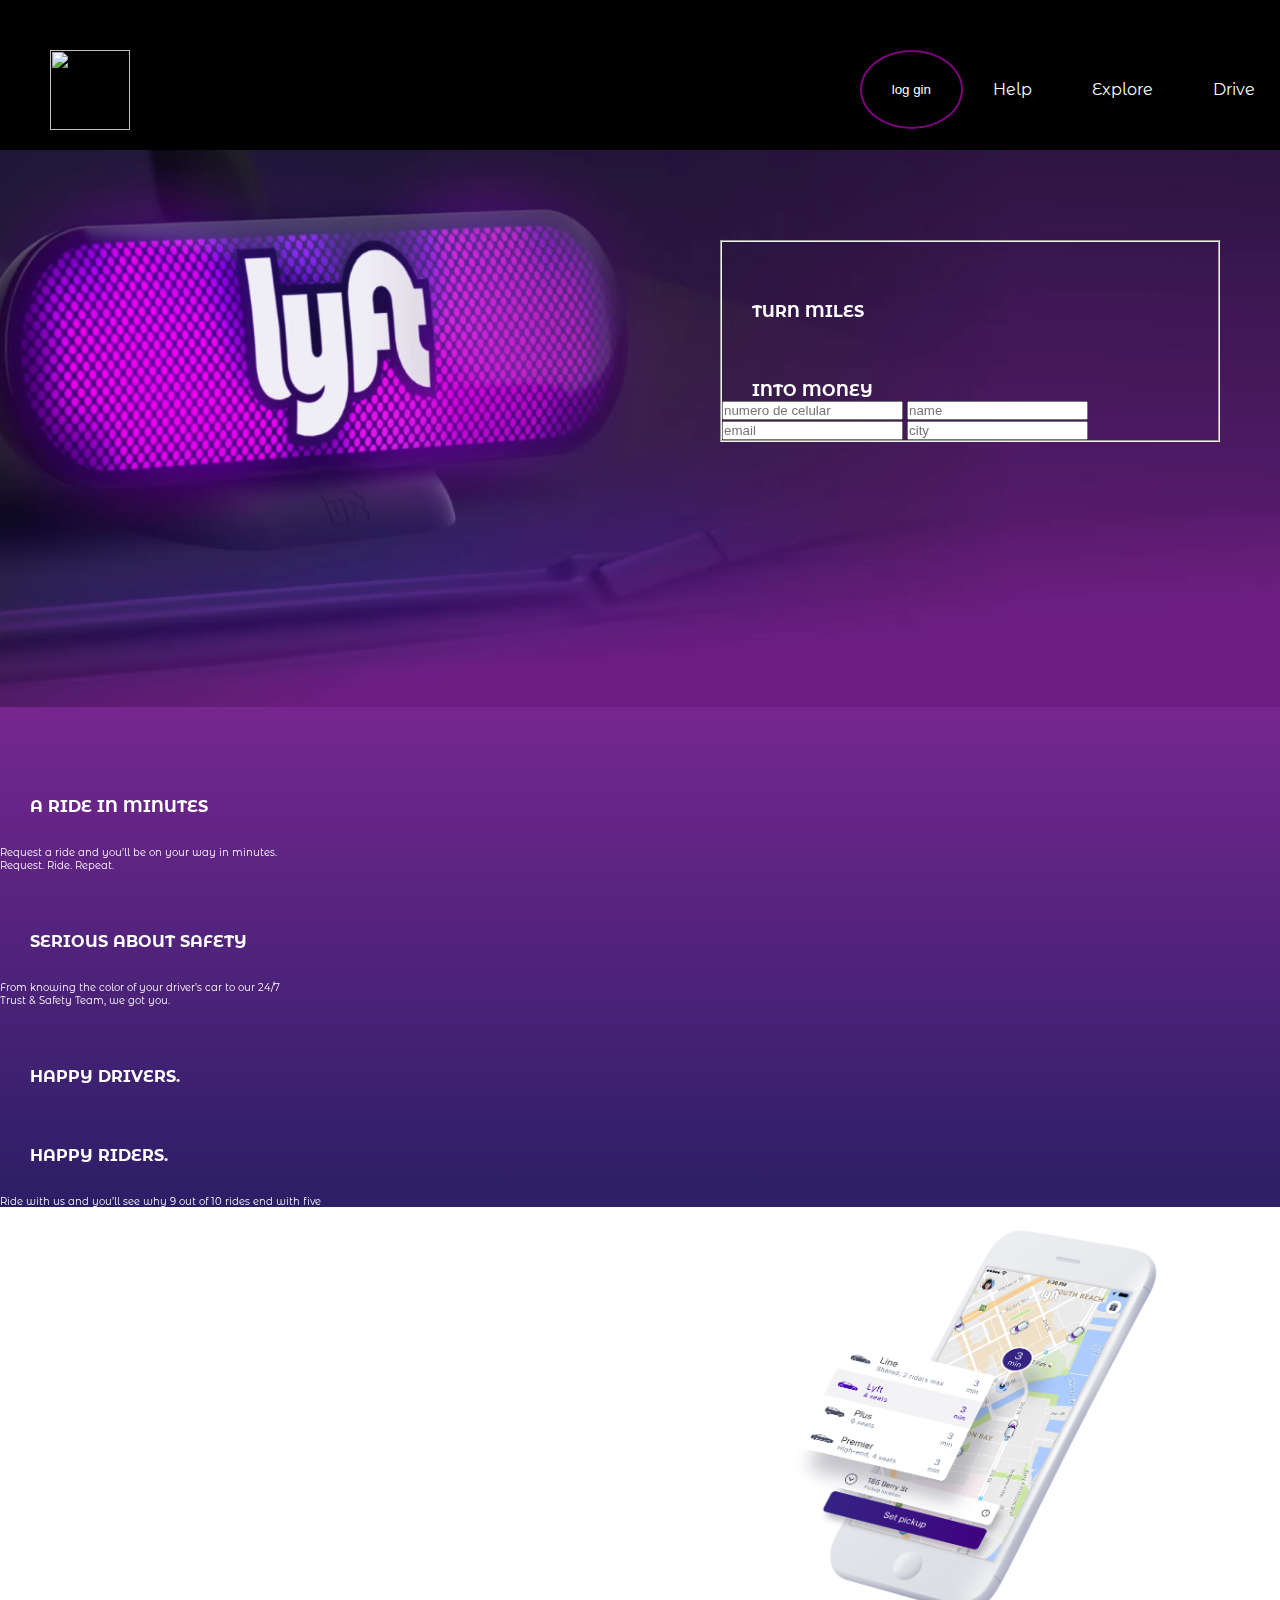
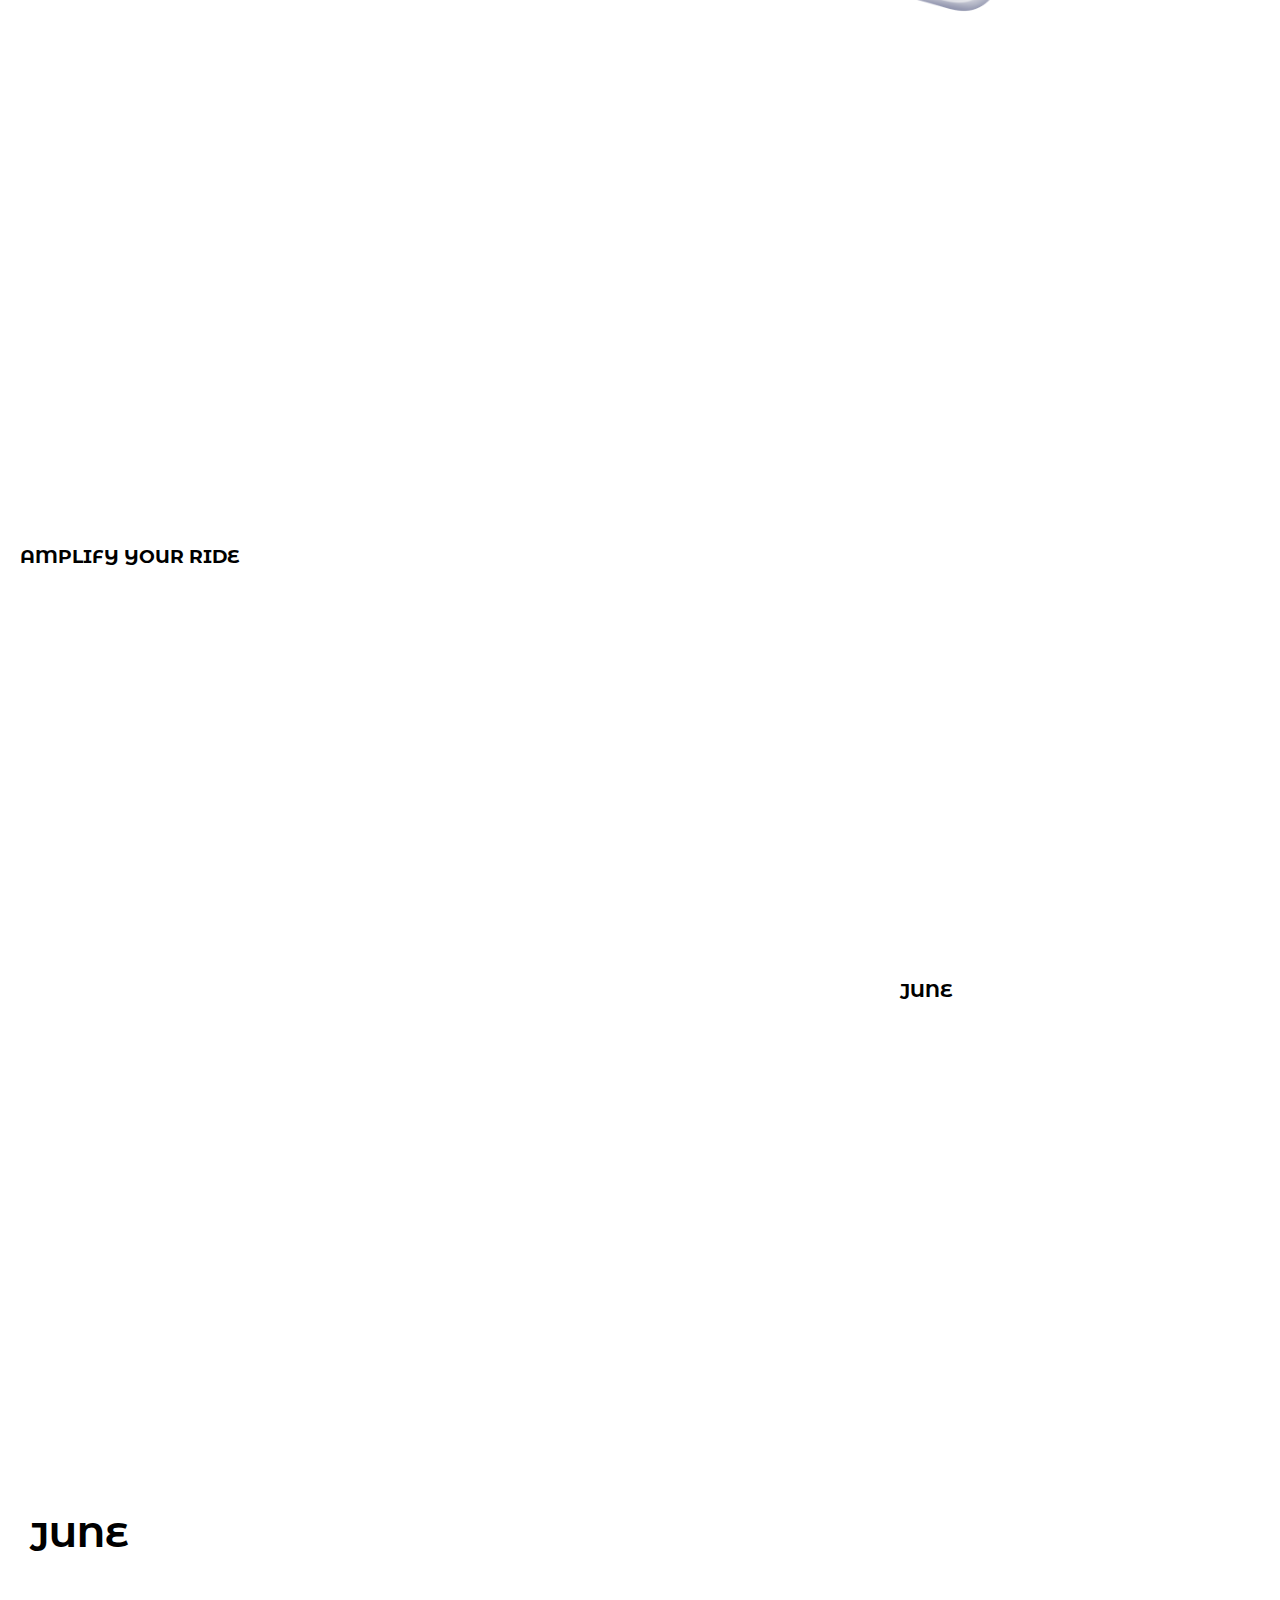
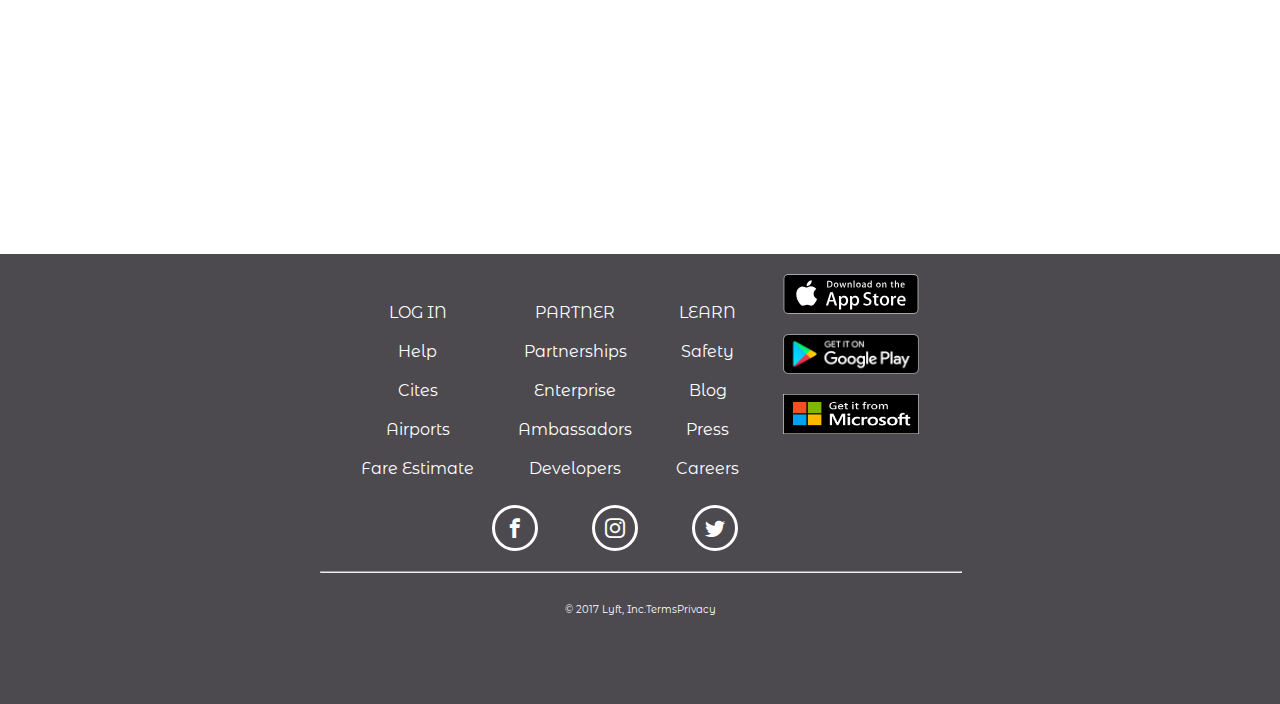
==== commit 688cf315: "pagina mejorada 2" ====
--- a/index.html
+++ b/index.html
@@ -6,6 +6,7 @@
 	<link rel="stylesheet" href="assets/font/style.css">
 </head>
 <body>
+        <div>
 		<header class="header" >
 		        
                 <nav  class="caja">
@@ -14,13 +15,20 @@
 					  <a href="Drive" class="opcion" >Drive</a>
 					  <a href="Explore" class="opcion">Explore</a>
 					  <a href="Help" class="opcion">Help</a>
-					  <a href="login" class="opcion">log gin</a>
+					 <button> <a href="login" class="opcion">log gin</a></button>
 		         </nav>
 		</header>
+		</div>
           <video id="mivideo">
-          			  <source src="assets/img/hero-video.mp4" type="video/ogg"></source>
-          			  <fieldset  class="formulario">
+          		<source src="assets/img/hero-video.mp4" type="video/ogg"></source></video>
+          			
+          			<div class="form-caja">
+          			  	<fieldset  class="formulario">
+
           			  	<form action="">
+          			  	    <h4>TURN MILES</h4>
+          			  	    <h4>INTO MONEY</h4>
+
           			  		<input type="text" placeholder="numero de celular">
           			  		<input type="text" placeholder="name">
           			  		<input type="text" placeholder="email">
@@ -28,10 +36,12 @@
 
           			  	</form>
           			  </fieldset>
-          		  </video> 
+          		   </div>
+          			          		   
 		  <div id="gradiente">
-		  <div class="contenido-telefono">
-		  	<!-- <h4>A RIDE IN MINUTES</h4>
+		  <div class="contenido-telefono"></div>
+		  <div class="texto-telefono">
+		   <h4>A RIDE IN MINUTES</h4>
 		  	<p>
 		  		Request a ride and you’ll be on your way in minutes.<br>Request. Ride. Repeat.
 		  	</p>
@@ -42,20 +52,48 @@
 		  	<h4>HAPPY DRIVERS.</h4>
 		  	<h4>HAPPY RIDERS.</h4>
 		  	
-		  	<p>Ride with us and you’ll see why 9 out of 10 rides end with five<br> stars.</p> -->
+		  	<p>Ride with us and you’ll see why 9 out of 10 rides end with five<br> stars.</p> 
 		  </div>
 		  	<img src="assets/img/phone.png"  class="telefono" alt="">
 		  </div>
-         <div>
-         	<iframe width="560" height="315" src="https://www.youtube.com/embed/fLSmUWOYpKw" frameborder="0" allowfullscreen></iframe>
-         </div>
-         <div>
-         	<iframe width="560" height="315" src="https://www.youtube.com/embed/v8nyGzOLsdw" frameborder="0" allowfullscreen></iframe>
-         </div>
-         <div>
-         	<iframe width="560" height="315" src="https://www.youtube.com/embed/xj2VWLV0xCU" frameborder="0" allowfullscreen></iframe>
-         </div>
+	
 
+    <section id="seccion1">
+        <div class="texto1">
+            <p>WATCH</p>
+            <h3>AMPLIFY YOUR RIDE</h3><br>
+            <p>
+            Lorem ipsum dolor sit amet, consectetur adipisicing elit. Sequi hic ipsum a debitis soluta, voluptatibus, repudiandae esse voluptatem voluptate id quasi delectus facilis recusandae reprehenderit illo vero velit dolores. Nemo!
+            </p>
+        </div>
+        <iframe id="video1" width="853" height="480" src="https://www.youtube.com/embed/fLSmUWOYpKw?rel=0&amp;showinfo=0" 
+        frameborder="0" allowfullscreen></iframe>  
+    </section>
+
+    <section id="seccion2">
+
+        <div class="texto2">
+        
+        <p >WATCH</p> 
+        <h3>JUNE</h3>
+        <p>Lorem ipsum dolor sit amet, consectetur adipisicing elit. Ab vero et pariatur laboriosam dolorem ipsam enim eligendi inventore totam repellat assumenda, quibusdam magni quis temporibus adipisci. Placeat laudantium sapiente iste!
+        </p>
+        </div>
+        <iframe id="video2" width="853" height="480" src="https://www.youtube.com/embed/v8nyGzOLsdw?rel=0&amp;showinfo=0" 
+        frameborder="0" allowfullscreen></iframe>       
+    </section>
+    <section id="section3">
+         <div class="texto3">
+
+        <p >WATCH</p> 
+        <h3>JUNE</h3>
+        <p>Lorem ipsum dolor sit amet, consectetur adipisicing elit. Deserunt at cumque eos, nam ipsum fuga quam maxime fugit error porro odio eligendi culpa dolore, placeat veniam totam? Velit, iure, fugiat!
+        </p>
+        </div>
+        <iframe id="video3" width="853" height="480" src="https://www.youtube.com/embed/xj2VWLV0xCU?rel=0&amp;showinfo=0" 
+        frameborder="0" allowfullscreen></iframe>
+     </section> 
+    
 	<footer id="pie">
 	  <div class="lista">
 	  	<ul>
@@ -98,10 +136,11 @@
 	  	<span class="icon-instagram" id="icono"></span>
 	  	<span class="icon-twitter" id="icono"></span>
 	  </div>
+	  <hr>
       <div>
       	<p> © 2017 Lyft, Inc.TermsPrivacy</p>
       </div>
-		<hr>
+		
 	</footer>
 </body>
 </html>--- a/assets/css/main.css
+++ b/assets/css/main.css
@@ -1,47 +1,87 @@
+@import url('https://fonts.googleapis.com/css?family=Montserrat+Alternates');
+
+body{
+font-family: 'Montserrat Alternates', sans-serif;
+}
+*{
+  
+   /*  outline: 1px solid  cyan;  */ 
+    
+    padding: 0;
+    margin: 0;
+}
+
+/*menu*/
 #logo-blanco{
-     
+  margin-top: 0;
 	float: left;
 	width: 80px;
 	height: 80px;
 	bottom: 30px;
 }
 .caja{
-	 background-color: white;
+	background-color: black;
   padding: 50px; 
-  position: fixed;
-  width: 1250px;
+  width: 1235px;
   height: 50px;
- /*  background-image: linear-gradient(180deg,rgba(51,52,71, .7), rgba(51,52,71,0));
- background-position: 0 0;
- background-color: hsl(0,0%,100%,0);
- border-color: rgb(216,220,230,0);
- transition: background-color .2s ease .2s,background-position .2s ease .2s;
- } */}
+  top: 0px;
+  position:absolute;
+   z-index:2;
+}
 .header{
-  position: fixed;
+  top: 0;
+  position: relative;
   width: 1200px;
   height: 300px;
 }
+
 .opcion{
-  color: green;
+  color: white;
+  padding: 30px;
   float: right;
-  padding: 30px;
-  margin:10px;
-  bottom: 50px;
-
-  margin-bottom: none;
-}
+  bottom: 150px;
+  display: inline-block;
+  text-decoration: none;
+ 
+}
+button{
+  float: right;
+  background: transparent;
+  border-radius: 90%;
+  border: 2px solid purple;
+  
+}
+
 video { 
  
-  width: 1341px; importante
+  width: 1341px; 
   height: auto;
-  position: relative;    
+      
   top: 50px;
   left: 50%;
   transform: translateX(-50%) translateY(-50%); 
   background-size: cover;
   z-index: -100; 
+  position:relative; 
+  z-index:1;
 } 
+/*/////////////////////////////*/
+.form-caja{
+  color: white;
+  position:absolute;
+   z-index:2; 
+   right: 60px; 
+   top:15em;
+   width: 500px;
+   height:400px;
+   /* letter-spacing: 10px; */
+
+}
+h4{
+  margin-bottom: 0;
+  margin-top:0;
+}
+
 #gradiente {
     position: relative;
    top: -381px;
@@ -52,6 +92,7 @@
     background: -o-linear-gradient( #76278f,#2B1E66);
     background: -moz-linear-gradient( #76278f,#2B1E66); 
     background: linear-gradient( #76278f,#2B1E66); 
+    z-index: 1;
   }
 .telefono{
   float: right;
@@ -59,15 +100,71 @@
     height: 400px;
     padding-right: 100px;
     bottom: 900px;
-}
-/* #video1{
-  float: right;
-  
-}
- */
- .formulario{
-   color: white;
- }
+    z-index: 2;
+}
+.texto-telefono{
+  z-index: 3;
+}
+
+/*los tres videos*/
+#seccion1{
+     
+     width: 100%;
+     color: black;
+    background: white;
+    margin-top: 0px;
+}
+.texto1{
+    position: absolute;
+    margin-top: 100px;
+    margin-left: 20px;
+    width: 219px;
+    color: black;
+    
+}
+.uno-text{
+  position: relative;
+  color: black;
+  font-style:  Georgia;
+}
+#video1{
+      margin-left: 405px;
+      margin-right: 10px;
+}
+#seccion2{
+    position: relative;
+     width: 100%;
+     color: black;
+    background: white;
+}
+.texto2{
+    position: absolute;
+    margin-top: 50px;
+    margin-left: 900px;
+    width: 240px;
+}
+#video2{
+    margin-left: 0;
+}
+#seccion3{
+    position: relative;
+     width: 100%;
+     color: black;
+    background: white;
+  }
+.texto3{
+    position: absolute;
+    margin-top: 100px;
+    margin-left: 30px;
+    width: 230px;
+    font-size: 30px;
+}
+#video3{
+      margin-left: 405px;
+      position: flex;
+      margin-right: 0px;
+} 
+/*/////////////////////////////////*/
  .contenido-telefono, h4{
   margin-top: 30px;
   padding-top: 30px;
@@ -94,12 +191,15 @@
   text-align: center;
   margin-bottom: 20px;
  }
+ 
+
+ /*footer o pie de pagina*/
  .lista{
   display: inline-block;
-  padding: 20px;
-
- }
- 
+  padding : 20px;
+ 
+ }
+  
  li {
 list-style-type: none;
 margin-bottom: 20px;
@@ -107,25 +207,26 @@
 }
 #icono{
   text-align: center;
-  
-  color: white;
-  /* white-space: 20px; */
+  margin-bottom: 30px;
+  color: white;
+  margin-top: 10px;
   border-radius:50px; 
   border-style:solid;
-  
+  margin-right: 50px;
   font-size: 20px;
   padding: 10px;
-  line-height: 20px;
+  
 }
 hr{
   width: 50%;
-}
+  margin-top: 30px;
+  float: center;
+  position: relative;
+  margin-left:25%;
+  }
 p{
-  color: white;
-}
-
-
-
-
-
-
+  margin-top: 30px;
+  color: white;
+  font-size: 10px;
+}
+/*////////////////////////*/